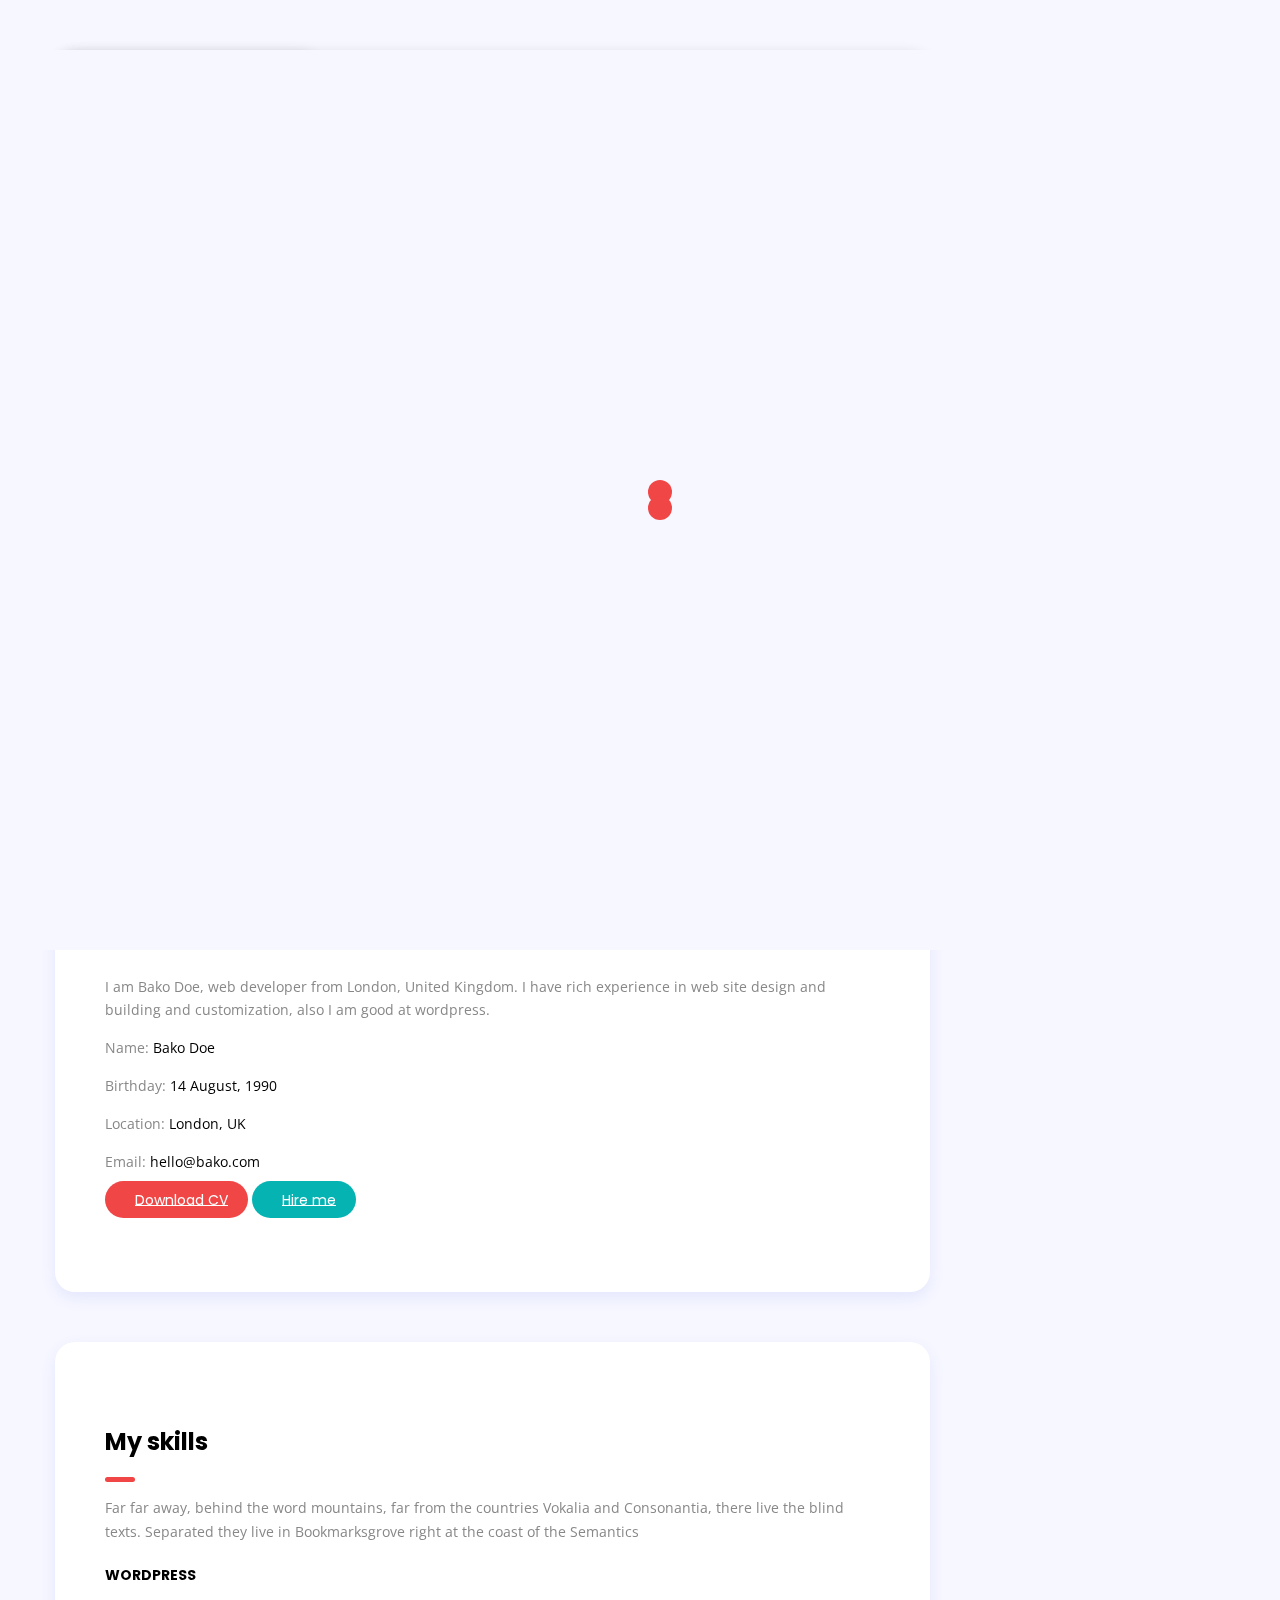
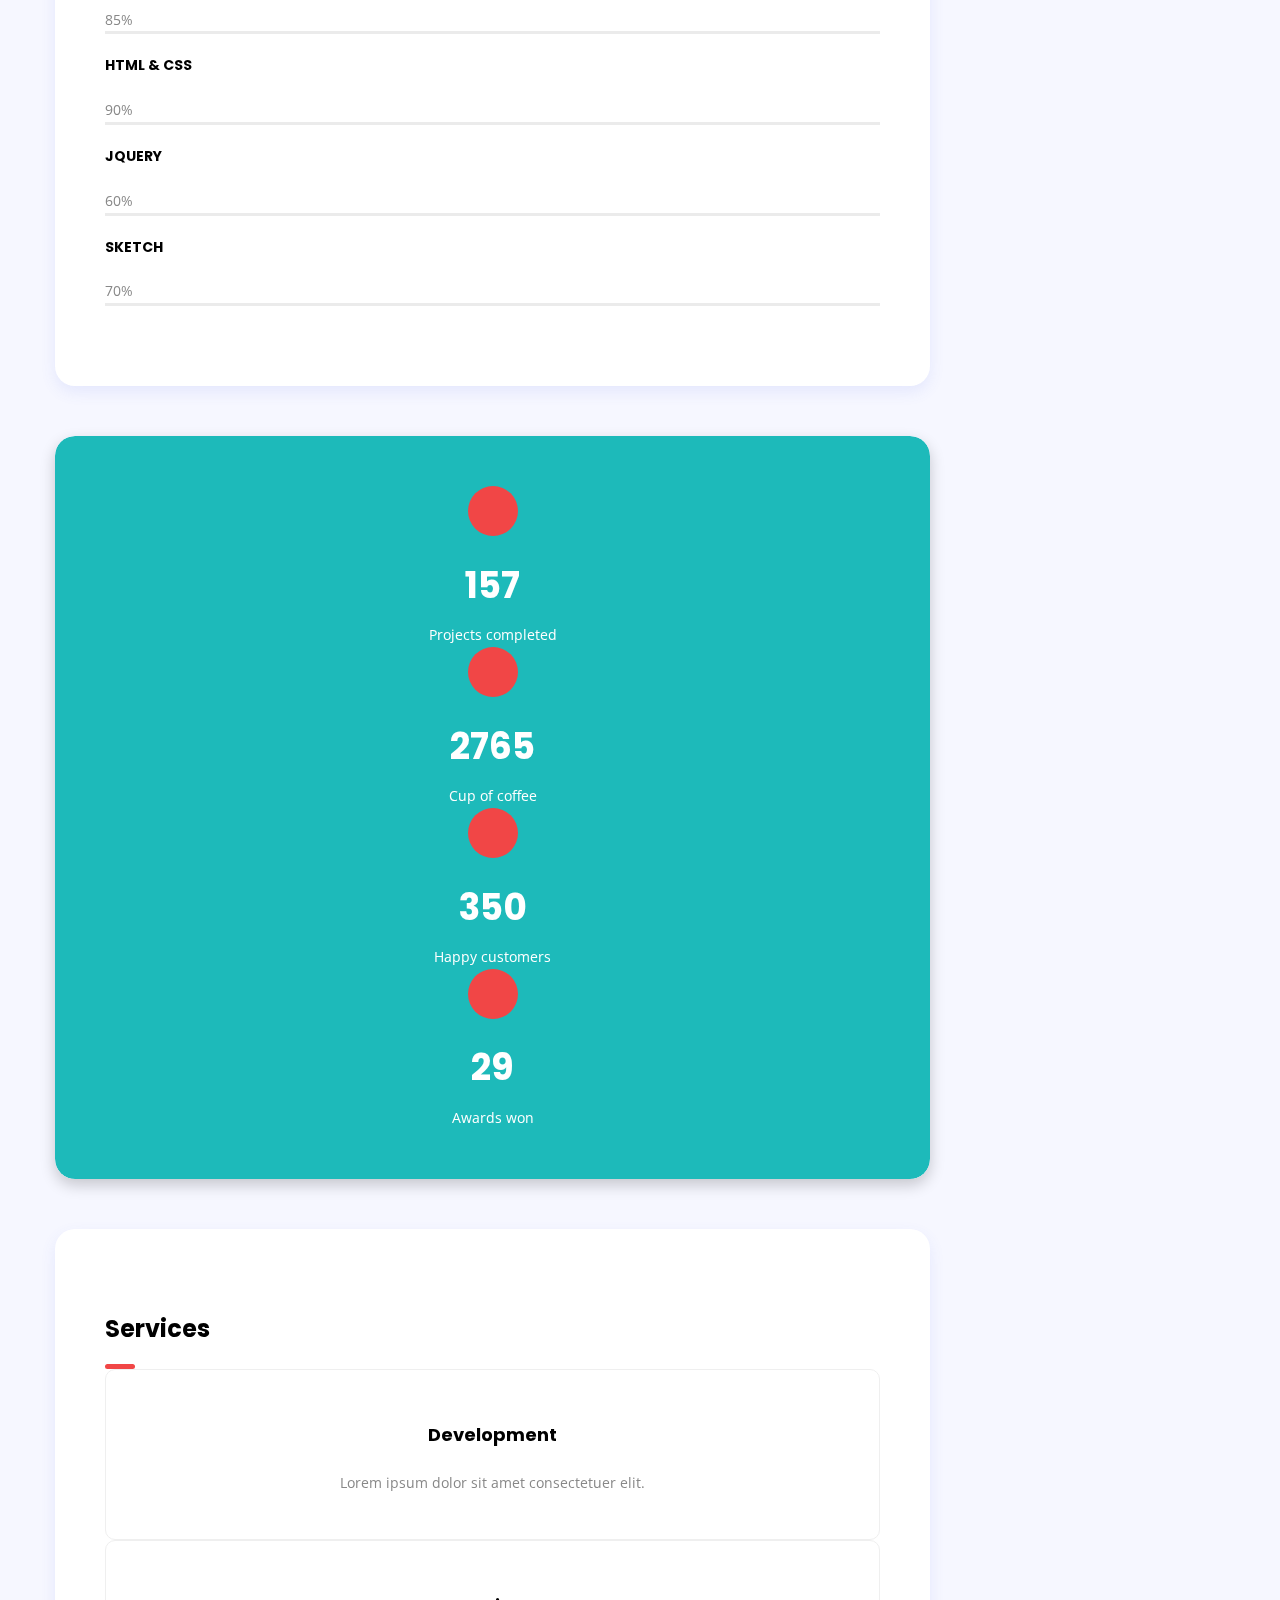
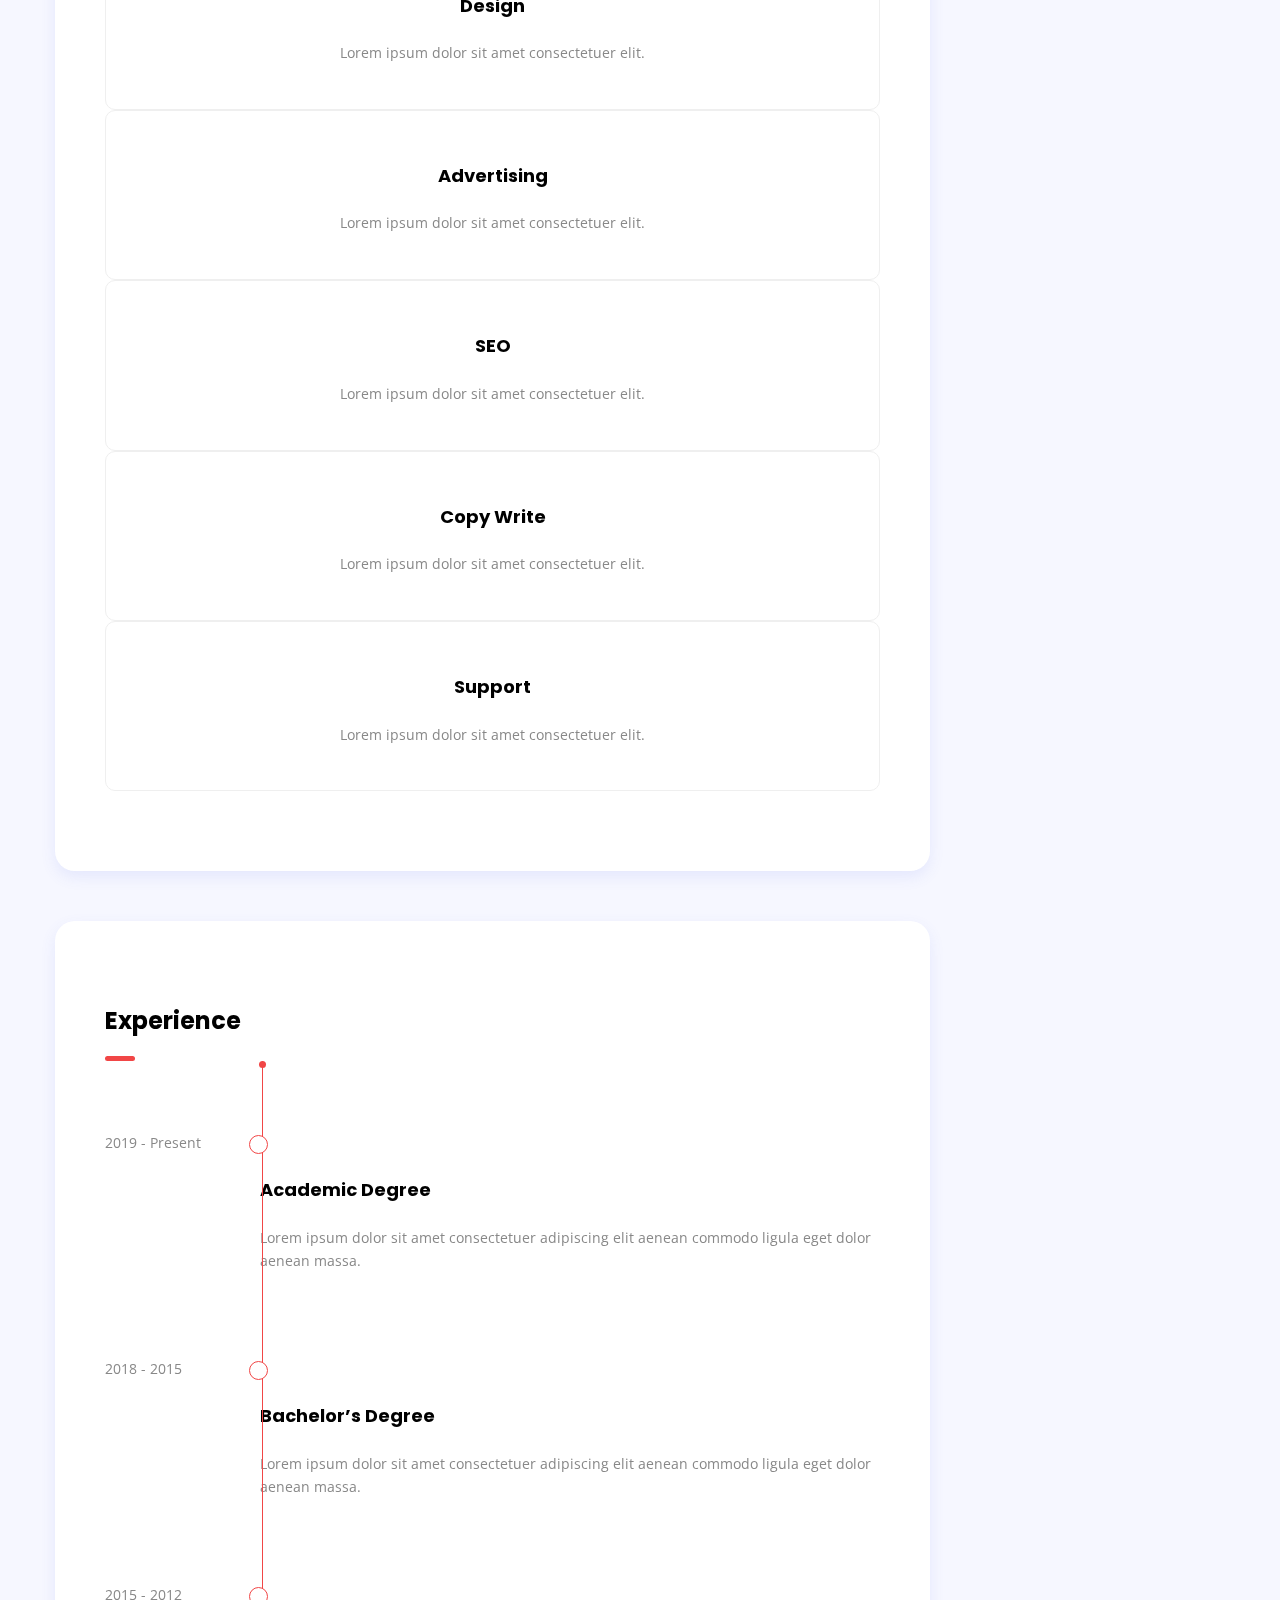
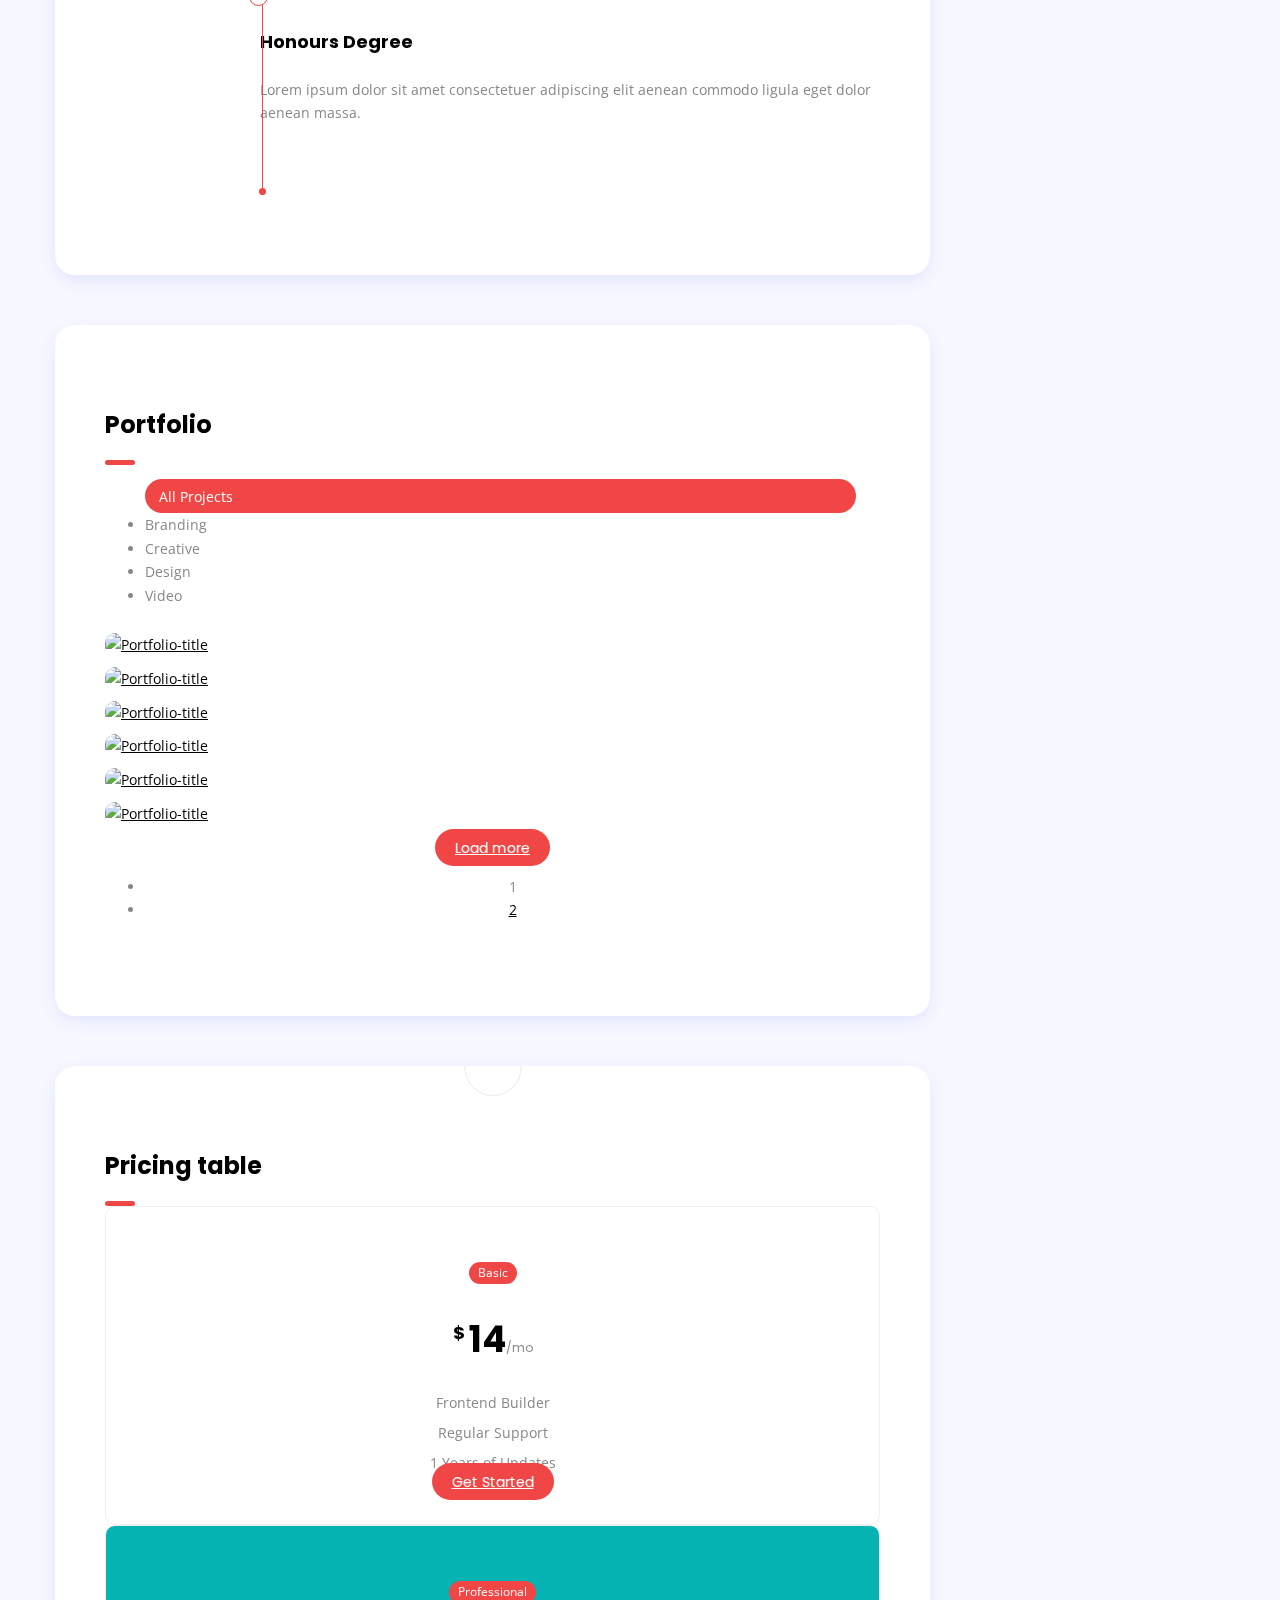
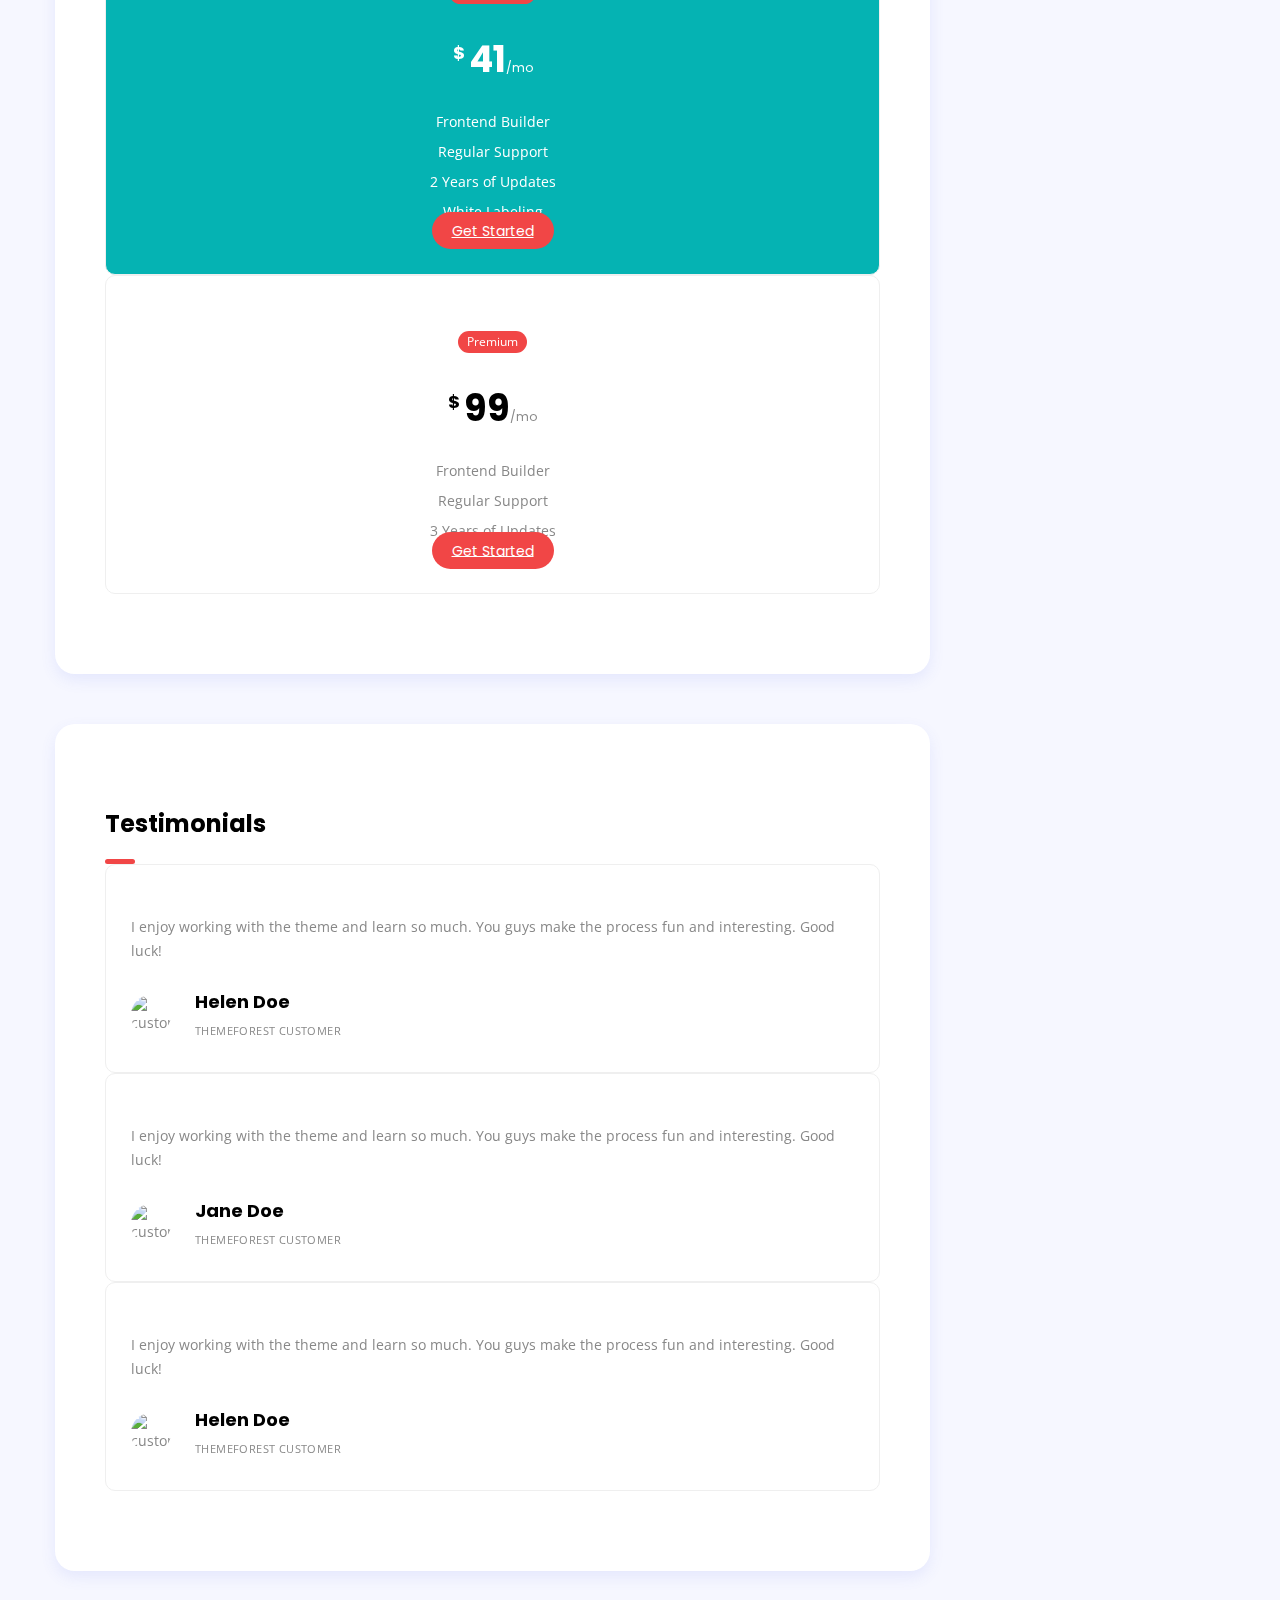
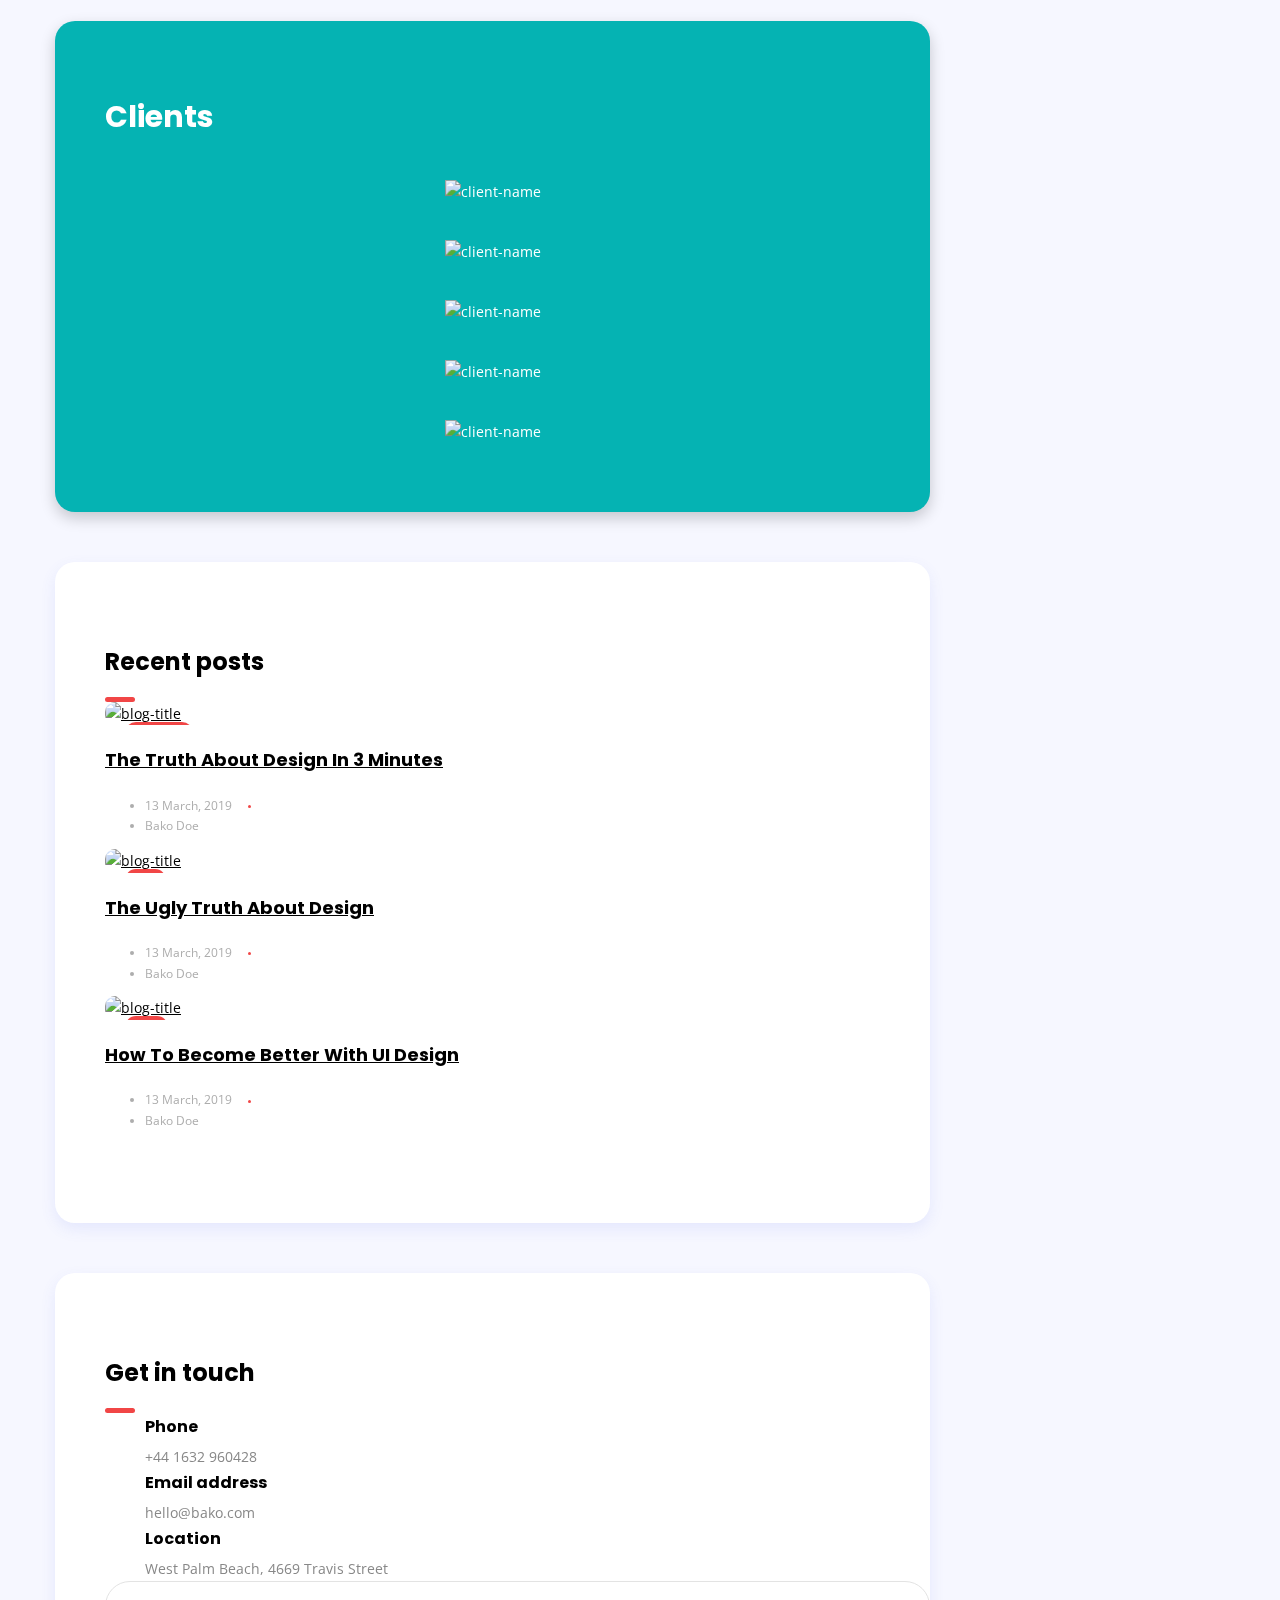
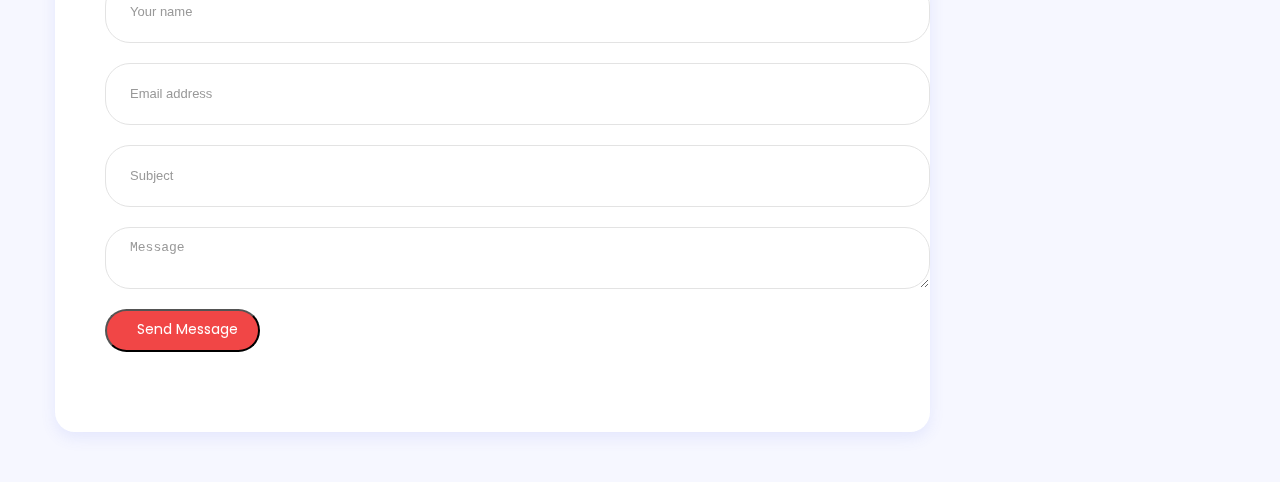
==== index.html @ 990bcc2c "social links and name change" ====
<!DOCTYPE html>
<html lang="en-US">
<head>
	<meta http-equiv="Content-Type" content="text/html; charset=UTF-8">
	<title>Harshana Rathnayaka | Portfolio</title>
	<meta name="description" content="Bako - Personal Portfolio & Resume HTML Template">
	<meta name="viewport" content="width=device-width, initial-scale=1, maximum-scale=1">
	<link rel="shortcut icon" type="image/x-icon" href="https://via.placeholder.com/32x32">

	<!-- STYLESHEETS -->
	<link rel="stylesheet" href="css/bootstrap.min.css" type="text/css" media="all">
	<link rel="stylesheet" href="css/all.min.css" type="text/css" media="all">
	<link rel="stylesheet" href="css/simple-line-icons.css" type="text/css" media="all">
	<link rel="stylesheet" href="css/slick.css" type="text/css" media="all">
	<link rel="stylesheet" href="css/simplebar.css" type="text/css" media="all">
	<link rel="stylesheet" href="css/jquery.mCustomScrollbar.min.css" type="text/css" media="all">
	<link rel="stylesheet" href="css/style.css" type="text/css" media="all">

</head>

<body>

<!-- preloader -->
<div id="preloader">
	<div class="outer">
		<div class="spinner">
			<div class="dot1"></div>
			<div class="dot2"></div>
		</div>
	</div>
</div>

<!-- site wrapper -->
<div class="site-wrapper">

	<!-- mobile header -->
	<div class="mobile-header py-2 px-3 mt-4">
		<button class="menu-icon mr-2">
			<span></span>
			<span></span>
			<span></span>
		</button>
		<a href="index.html" class="logo"><img src="https://via.placeholder.com/70x70" alt="Harshana Rathnayaka" /></a>
		<a href="index.html" class="site-title dot ml-2">Harshana Rathnayaka</a>
	</div>

	<!-- header -->
	<header class="left float-left shadow-dark" id="header">
		<button type="button" class="close" aria-label="Close">
			<span aria-hidden="true">&times;</span>
		</button>
		<div class="header-inner d-flex align-items-start flex-column">
			<a href="index.html"><img src="https://via.placeholder.com/70x70" alt="Bako Doe" /></a>
			<a href="index.html" class="site-title dot mt-3">Harshana Rathnayaka</a>
			<span class="site-slogan">Software Engineer</span>
			
			<!-- navigation menu -->
			<nav>
				<ul class="vertical-menu scrollspy">
					<li><a href="#home" class="active"><i class="icon-home"></i>Home</a></li>
					<li><a href="#about"><i class="icon-user"></i>About</a></li>
					<li><a href="#services"><i class="icon-bulb"></i>Services</a></li>
					<li><a href="#resume"><i class="icon-graduation"></i>Resume</a></li>
					<li><a href="#works"><i class="icon-grid"></i>Works</a></li>
					<!-- <li><a href="#blog"><i class="icon-pencil"></i>Blog</a></li> -->
					<li><a href="#contact"><i class="icon-phone"></i>Contact</a></li>
				</ul>
			</nav>
			
			<!-- footer -->
			<div class="footer mt-auto">

				<!-- social icons -->
				<ul class="social-icons list-inline">
					<li class="list-inline-item"><a href="https://facebook.com/DiloHashRoX"><i class="fab fa-facebook-f"></i></a></li>
					<li class="list-inline-item"><a href="https://instagram.com/hash_dreeko"><i class="fab fa-instagram"></i></a></li>
					<li class="list-inline-item"><a href="https://linkedin.com/in/harshana-rathnayaka"><i class="fab fa-linkedin-in"></i></a></li>
					<li class="list-inline-item"><a href="https://github.com/Harshana-Rathnayaka"><i class="fab fa-github"></i></a></li>
					<li class="list-inline-item"><a href="https://www.dreekocorporations.com/"><i class="fa fa-globe-asia"></i></a></li>
				</ul>

				<!-- copyright -->
				<span class="copyright">© 2020 Bako Template</span>
			</div>
		</div>
	</header>

	<!-- main content area -->
	<main class="content float-right">

		<!-- section hero -->
		<section class="hero background parallax shadow-dark d-flex align-items-center" id="home" data-image-src="https://via.placeholder.com/900x600">
			<div class="cta mx-auto mt-2">
				<h1 class="mt-0 mb-4">I’m Bako Doe<span class="dot"></span></h1>
				<p class="mb-4">He lay on his armour-like back, and if he lifted his head a little he could see his brown belly, slightly domed and divided by arches into stiff sections.</p>
				<a href="#" class="btn btn-default btn-lg mr-3"><i class="icon-grid"></i>View Portfolio</a>
				<div class="spacer d-md-none d-lg-none d-sm-none" data-height="10"></div>
				<a href="#" class="btn btn-border-light btn-lg"><i class="icon-envelope"></i>Hire me</a>
			</div>
			<div class="overlay"></div>
		</section>

		<!-- section about -->
		<section id="about" class="shadow-blue white-bg padding">
			<h3 class="section-title">About Me</h3>
			<div class="spacer" data-height="80"></div>

			<div class="row">
				<div class="col-md-3">
					<img src="https://via.placeholder.com/150x150" alt="about" />
				</div>
				<div class="col-md-9">
					<h2 class="mt-4 mt-md-0 mb-4">Hello,</h2>
					<p class="mb-0">I am Bako Doe, web developer from London, United Kingdom. I have rich experience in web site design and building and customization, also I am good at wordpress.</p>
					<div class="row my-4">
						<div class="col-md-6">
							<p class="mb-2">Name: <span class="text-dark">Bako Doe</span></p>
							<p class="mb-0">Birthday: <span class="text-dark">14 August, 1990</span></p>
						</div>
						<div class="col-md-6 mt-2 mt-md-0 mt-sm-2">
							<p class="mb-2">Location: <span class="text-dark">London, UK</span></p>
							<p class="mb-0">Email: <span class="text-dark">hello@bako.com</span></p>
						</div>
					</div>
					<a href="#" class="btn btn-default mr-3"><i class="icon-cloud-download"></i>Download CV</a>
					<a href="#" class="btn btn-alt mt-2 mt-md-0 mt-xs-2"><i class="icon-envelope"></i>Hire me</a>
				</div>
			</div>
		</section>

		<!-- section skills -->
		<section id="skills" class="shadow-blue white-bg padding">
			<h3 class="section-title">My skills</h3>
			<div class="spacer" data-height="80"></div>
			
			<p class="mb-0">Far far away, behind the word mountains, far from the countries Vokalia and Consonantia, there live the blind texts. Separated they live in Bookmarksgrove right at the coast of the Semantics</p>

			<div class="row mt-5">

				<div class="col-md-6">
					<!-- skill item -->
					<div class="skill-item">
						<div class="skill-info clearfix">
							<h4 class="float-left mb-3 mt-0">WordPress</h4>
							<span class="float-right">85%</span>
						</div>
						<div class="progress">
							<div class="progress-bar" role="progressbar" aria-valuemin="0" aria-valuemax="100" aria-valuenow="85">
							</div>
						</div>
						<div class="spacer" data-height="50"></div>
					</div>
				</div>

				<div class="col-md-6">
					<!-- skill item -->
					<div class="skill-item">
						<div class="skill-info clearfix">
							<h4 class="float-left mb-3 mt-0">HTML & CSS</h4>
							<span class="float-right">90%</span>
						</div>
						<div class="progress">
							<div class="progress-bar" role="progressbar" aria-valuemin="0" aria-valuemax="100" aria-valuenow="90">
							</div>
						</div>
						<div class="spacer" data-height="50"></div>
					</div>
				</div>

				<div class="col-md-6">
					<!-- skill item -->
					<div class="skill-item">
						<div class="skill-info clearfix">
							<h4 class="float-left mb-3 mt-0">jQuery</h4>
							<span class="float-right">60%</span>
						</div>
						<div class="progress">
							<div class="progress-bar" role="progressbar" aria-valuemin="0" aria-valuemax="100" aria-valuenow="60">
							</div>
						</div>
						<div class="spacer d-md-none d-lg-none" data-height="50"></div>
					</div>
				</div>

				<div class="col-md-6">
					<!-- skill item -->
					<div class="skill-item">
						<div class="skill-info clearfix">
							<h4 class="float-left mb-3 mt-0">Sketch</h4>
							<span class="float-right">70%</span>
						</div>
						<div class="progress">
							<div class="progress-bar" role="progressbar" aria-valuemin="0" aria-valuemax="100" aria-valuenow="70">
							</div>
						</div>
					</div>
				</div>

			</div>
		</section>

		<!-- section facts -->
		<section id="facts" class="shadow-dark color-white background parallax padding-50" data-image-src="images/background-1.jpg">

			<div class="row relative z-1">
				<div class="col-md-3 col-sm-6">
					<!-- fact item -->
					<div class="fact-item text-center">
						<i class="icon-like icon-circle"></i>
						<h2 class="count">157</h2>
						<span>Projects completed</span>
					</div>
				</div>
				<div class="col-md-3 col-sm-6">
					<!-- fact item -->
					<div class="fact-item text-center">
						<i class="icon-cup icon-circle"></i>
						<h2 class="count">2765</h2>
						<span>Cup of coffee</span>
					</div>
				</div>
				<div class="col-md-3 col-sm-6">
					<!-- fact item -->
					<div class="fact-item text-center">
						<i class="icon-emotsmile icon-circle"></i>
						<h2 class="count">350</h2>
						<span>Happy customers</span>
					</div>
				</div>
				<div class="col-md-3 col-sm-6">
					<!-- fact item -->
					<div class="fact-item text-center">
						<i class="icon-trophy icon-circle"></i>
						<h2 class="count">29</h2>
						<span>Awards won</span>
					</div>
				</div>
			</div>
			
			<div class="overlay"></div>

		</section>

		<!-- section services -->
		<section id="services" class="shadow-blue white-bg padding">
			<h3 class="section-title">Services</h3>
			<div class="spacer" data-height="80"></div>

			<div class="row">

				<div class="col-md-4 col-sm-6">
					<!-- service item -->
					<div class="service-item text-center">
						<i class="icon-globe icon-simple"></i>
						<h4 class="my-3">Development</h4>
						<p class="mb-0">Lorem ipsum dolor sit amet consectetuer elit.</p>
					</div>
					<div class="spacer" data-height="20"></div>
				</div>

				<div class="col-md-4 col-sm-6">
					<!-- service item -->
					<div class="service-item text-center">
						<i class="icon-chemistry icon-simple"></i>
						<h4 class="my-3">Design</h4>
						<p class="mb-0">Lorem ipsum dolor sit amet consectetuer elit.</p>
					</div>
					<div class="spacer" data-height="20"></div>
				</div>

				<div class="col-md-4 col-sm-6">
					<!-- service item -->
					<div class="service-item text-center">
						<i class="icon-directions icon-simple"></i>
						<h4 class="my-3">Advertising</h4>
						<p class="mb-0">Lorem ipsum dolor sit amet consectetuer elit.</p>
					</div>
					<div class="spacer" data-height="20"></div>
				</div>

				<div class="col-md-4 col-sm-6">
					<!-- service item -->
					<div class="service-item text-center">
						<i class="icon-rocket icon-simple"></i>
						<h4 class="my-3">SEO</h4>
						<p class="mb-0">Lorem ipsum dolor sit amet consectetuer elit.</p>
					</div>
					<div class="spacer d-md-none d-lg-none" data-height="20"></div>
				</div>

				<div class="col-md-4 col-sm-6">
					<!-- service item -->
					<div class="service-item text-center">
						<i class="icon-note icon-simple"></i>
						<h4 class="my-3">Copy Write</h4>
						<p class="mb-0">Lorem ipsum dolor sit amet consectetuer elit.</p>
					</div>
					<div class="spacer d-md-none d-lg-none" data-height="20"></div>
				</div>

				<div class="col-md-4 col-sm-6">
					<!-- service item -->
					<div class="service-item text-center">
						<i class="icon-bubbles icon-simple"></i>
						<h4 class="my-3">Support</h4>
						<p class="mb-0">Lorem ipsum dolor sit amet consectetuer elit.</p>
					</div>
				</div>

			</div>
		</section>

		<!-- section experience -->
		<section id="resume" class="shadow-blue white-bg padding">
			<h3 class="section-title">Experience</h3>
			<div class="spacer" data-height="80"></div>

			<!-- timeline -->
			<div class="timeline">
				<div class="entry">
					<div class="title">
						<span>2019 - Present</span>
					</div>
					<div class="body">
						<h4 class="mt-0">Academic Degree</h4>
						<p>Lorem ipsum dolor sit amet consectetuer adipiscing elit aenean commodo ligula eget dolor aenean massa.</p>
					</div>
				</div>
				<div class="entry">
					<div class="title">
						<span>2018 - 2015</span>
					</div>
					<div class="body">
						<h4 class="mt-0">Bachelor’s Degree</h4>
						<p>Lorem ipsum dolor sit amet consectetuer adipiscing elit aenean commodo ligula eget dolor aenean massa.</p>
					</div>
				</div>
				<div class="entry">
					<div class="title">
						<span>2015 - 2012</span>
					</div>
					<div class="body">
						<h4 class="mt-0">Honours Degree</h4>
						<p>Lorem ipsum dolor sit amet consectetuer adipiscing elit aenean commodo ligula eget dolor aenean massa.</p>
					</div>
				</div>
				<span class="timeline-line"></span>
			</div>
		</section>

		<!-- section works -->
		<section id="works" class="shadow-blue white-bg padding">
			<h3 class="section-title">Portfolio</h3>
			<div class="spacer" data-height="80"></div>

			<!-- portfolio filter (desktop) -->
			<ul class="portfolio-filter list-inline">
				<li class="current list-inline-item" data-filter="*">All Projects</li>
				<li class="list-inline-item" data-filter=".branding">Branding</li>
				<li class="list-inline-item" data-filter=".creative">Creative</li>
				<li class="list-inline-item" data-filter=".design">Design</li>
				<li class="list-inline-item" data-filter=".video">Video</li>
			</ul>

			<!-- portfolio filter (mobile) -->
			<div class="pf-filter-wrapper mb-4">
				<select class="portfolio-filter-mobile">
					<option value="*">Everything</option>
					<option value=".creative">Creative</option>
					<option value=".video">Video</option>
					<option value=".design">Design</option>
					<option value=".branding">Branding</option>
				</select>
			</div>

			<!-- portolio wrapper -->
			<div class="row portfolio-wrapper">
				
				<!-- portfolio item -->
				<div class="col-md-4 col-sm-6 grid-item video">
					<a href="work-single.html">
						<div class="portfolio-item">
							<div class="details">
								<h4 class="title">Creative Art</h4>
								<span class="term">Art, Creative</span>
							</div>
							<span class="plus-icon">+</span>
							<div class="thumb">
								<img src="https://via.placeholder.com/800x600" alt="Portfolio-title" />
								<div class="mask"></div>
							</div>
						</div>
					</a>
				</div>

				<!-- portfolio item -->
				<div class="col-md-4 col-sm-6 grid-item creative design">
					<a href="work-single.html">
						<div class="portfolio-item">
							<div class="details">
								<h4 class="title">Apple USB</h4>
								<span class="term">Creative, Design</span>
							</div>
							<span class="plus-icon">+</span>
							<div class="thumb">
								<img src="https://via.placeholder.com/800x600" alt="Portfolio-title" />
								<div class="mask"></div>
							</div>
						</div>
					</a>
				</div>

				<!-- portfolio item -->
				<div class="col-md-4 col-sm-6 grid-item branding">
					<a href="work-single.html">
						<div class="portfolio-item">
							<div class="details">
								<h4 class="title">Work Space</h4>
								<span class="term">Branding</span>
							</div>
							<span class="plus-icon">+</span>
							<div class="thumb">
								<img src="https://via.placeholder.com/800x600" alt="Portfolio-title" />
								<div class="mask"></div>
							</div>
						</div>
					</a>
				</div>

				<!-- portfolio item -->
				<div class="col-md-4 col-sm-6 grid-item creative">
					<a href="work-single.html">
						<div class="portfolio-item">
							<div class="details">
								<h4 class="title">Creative Bulb</h4>
								<span class="term">Creative</span>
							</div>
							<span class="plus-icon">+</span>
							<div class="thumb">
								<img src="https://via.placeholder.com/800x600" alt="Portfolio-title" />
								<div class="mask"></div>
							</div>
						</div>
					</a>
				</div>

				<!-- portfolio item -->
				<div class="col-md-4 col-sm-6 grid-item video branding">
					<a href="work-single.html">
						<div class="portfolio-item">
							<div class="details">
								<h4 class="title">iPhone 8</h4>
								<span class="term">Art, Branding</span>
							</div>
							<span class="plus-icon">+</span>
							<div class="thumb">
								<img src="https://via.placeholder.com/800x600" alt="Portfolio-title" />
								<div class="mask"></div>
							</div>
						</div>
					</a>
				</div>

				<!-- portfolio item -->
				<div class="col-md-4 col-sm-6 grid-item creative design">
					<a href="work-single.html">
						<div class="portfolio-item">
							<div class="details">
								<h4 class="title">Minimal Art</h4>
								<span class="term">Design, Creative</span>
							</div>
							<span class="plus-icon">+</span>
							<div class="thumb">
								<img src="https://via.placeholder.com/800x600" alt="Portfolio-title" />
								<div class="mask"></div>
							</div>
						</div>
					</a>
				</div>

			</div>
			
			<!-- more button -->
			<div class="load-more text-center mt-4">
				<a href="javascript:" class="btn btn-default"><i class="fas fa-circle-notch"></i> Load more</a>
				<!-- numbered pagination (hidden for infinite scroll) -->
				<ul class="portfolio-pagination list-inline d-none">
					<li class="list-inline-item">1</li>
					<li class="list-inline-item"><a href="works-2.html">2</a></li>
				</ul>
			</div>
		</section>

		<!-- section pricing table -->
		<section id="price" class="shadow-blue white-bg padding">
			<h3 class="section-title">Pricing table</h3>
			<div class="spacer" data-height="97"></div>

			<div class="row">
				
				<div class="col-md-4 pr-md-0 mt-3">
					<!-- price item -->
					<div class="price-item text-center">
						<i class="price-icon icon-energy"></i>
						<span class="plan">Basic</span>
						<h3 class="price"><em>$</em>14<span>/mo</span></h3>
						<div class="price-content">
							<ul>
								<li>Frontend Builder</li>
								<li>Regular Support</li>
								<li>1 Years of Updates</li>
							</ul>
						</div>
						<a href="#" class="btn btn-default">Get Started</a>
					</div>
				</div>

				<div class="col-md-4 px-md-0 my-5 my-md-0">
					<!-- price item -->
					<div class="price-item text-center recommended">
						<i class="price-icon icon-fire"></i>
						<span class="plan">Professional</span>
						<h3 class="price"><em>$</em>41<span>/mo</span></h3>
						<div class="price-content">
							<ul>
								<li>Frontend Builder</li>
								<li>Regular Support</li>
								<li>2 Years of Updates</li>
								<li>White Labeling</li>
							</ul>
						</div>
						<a href="#" class="btn btn-default">Get Started</a>
					</div>
				</div>

				<div class="col-md-4 pl-md-0 mt-0 mt-md-3">
					<!-- price item -->
					<div class="price-item text-center">
						<i class="price-icon icon-rocket"></i>
						<span class="plan">Premium</span>
						<h3 class="price"><em>$</em>99<span>/mo</span></h3>
						<div class="price-content">
							<ul>
								<li>Frontend Builder</li>
								<li>Regular Support</li>
								<li>3 Years of Updates</li>
							</ul>
						</div>
						<a href="#" class="btn btn-default">Get Started</a>
					</div>
				</div>

			</div>
		</section>

		<!-- section testimonials -->
		<section id="testimonials" class="shadow-blue white-bg padding">
			<h3 class="section-title">Testimonials</h3>
			<div class="spacer" data-height="97"></div>

			<div class="row testimonials-wrapper">
				
				<div class="col-md-6">
					<!-- testimonial item -->
					<div class="testimonial-item">
						<span class="symbol"><i class="fas fa-quote-left"></i></span>
						<p>I enjoy working with the theme and learn so much. You guys make the process fun and interesting. Good luck!</p>
						<div class="testimonial-details">
							<div class="thumb">
								<img src="https://via.placeholder.com/40x40" alt="customer-name" />
							</div>
							<div class="info">
								<h4>Helen Doe</h4>
								<span>Themeforest customer</span>
							</div>
						</div>
					</div>
				</div>

				<div class="col-md-6">
					<!-- testimonial item -->
					<div class="testimonial-item">
						<span class="symbol"><i class="fas fa-quote-left"></i></span>
						<p>I enjoy working with the theme and learn so much. You guys make the process fun and interesting. Good luck!</p>
						<div class="testimonial-details">
							<div class="thumb">
								<img src="https://via.placeholder.com/40x40" alt="customer-name" />
							</div>
							<div class="info">
								<h4>Jane Doe</h4>
								<span>Themeforest customer</span>
							</div>
						</div>
					</div>
				</div>

				<div class="col-md-6">
					<!-- testimonial item -->
					<div class="testimonial-item">
						<span class="symbol"><i class="fas fa-quote-left"></i></span>
						<p>I enjoy working with the theme and learn so much. You guys make the process fun and interesting. Good luck!</p>
						<div class="testimonial-details">
							<div class="thumb">
								<img src="https://via.placeholder.com/40x40" alt="customer-name" />
							</div>
							<div class="info">
								<h4>Helen Doe</h4>
								<span>Themeforest customer</span>
							</div>
						</div>
					</div>
				</div>

			</div>
		</section>

		<!-- section clients -->
		<section id="clients" class="shadow-dark background-blue color-white padding-50">

			<!-- hidden heading for validation -->
			<h2 class="d-none">Clients</h2>

			<!-- clients wrapper -->
			<div class="clients-wrapper row">
				
				<div class="col-md-3">
					<!-- client item -->
					<div class="client-item">
						<div class="inner">
							<img src="https://via.placeholder.com/143x20" alt="client-name" />
						</div>
					</div>
				</div>

				<div class="col-md-3">
					<!-- client item -->
					<div class="client-item">
						<div class="inner">
							<img src="https://via.placeholder.com/143x20" alt="client-name" />
						</div>
					</div>
				</div>

				<div class="col-md-3">
					<!-- client item -->
					<div class="client-item">
						<div class="inner">
							<img src="https://via.placeholder.com/143x20" alt="client-name" />
						</div>
					</div>
				</div>
				
				<div class="col-md-3">
					<!-- client item -->
					<div class="client-item">
						<div class="inner">
							<img src="https://via.placeholder.com/143x20" alt="client-name" />
						</div>
					</div>
				</div>

				<div class="col-md-3">
					<!-- client item -->
					<div class="client-item">
						<div class="inner">
							<img src="https://via.placeholder.com/143x20" alt="client-name" />
						</div>
					</div>
				</div>

			</div>

		</section>

		<!-- section blog -->
		<section id="blog" class="shadow-blue white-bg padding">
			<h3 class="section-title">Recent posts</h3>
			<div class="spacer" data-height="80"></div>

			<div class="row">
				
				<div class="col-md-4">
					<!-- blog item -->
					<div class="blog-item">
						<div class="thumb">
							<a href="#">
								<span class="category">Thoughts</span>
							</a>
							<a href="#">
								<img src="https://via.placeholder.com/800x600" alt="blog-title" />
							</a>
						</div>
						<h4 class="mt-4 mb-0"><a href="#">The Truth About Design In 3 Minutes</a></h4>
						<ul class="list-inline meta mb-0 mt-3">
							<li class="list-inline-item">13 March, 2019</li>
							<li class="list-inline-item">Bako Doe</li>
						</ul>
					</div>
				</div>

				<div class="col-md-4">
					<!-- blog item -->
					<div class="blog-item">
						<div class="thumb">
							<a href="#">
								<span class="category">Blog</span>
							</a>
							<a href="#">
								<img src="https://via.placeholder.com/800x600" alt="blog-title" />
							</a>
						</div>
						<h4 class="mt-4 mb-0"><a href="#">The Ugly Truth About Design</a></h4>
						<ul class="list-inline meta mb-0 mt-3">
							<li class="list-inline-item">13 March, 2019</li>
							<li class="list-inline-item">Bako Doe</li>
						</ul>
					</div>
				</div>

				<div class="col-md-4">
					<!-- blog item -->
					<div class="blog-item">
						<div class="thumb">
							<a href="#">
								<span class="category">Tech</span>
							</a>
							<a href="#">
								<img src="https://via.placeholder.com/800x600" alt="blog-title" />
							</a>
						</div>
						<h4 class="mt-4 mb-0"><a href="#">How To Become Better With UI Design</a></h4>
						<ul class="list-inline meta mb-0 mt-3">
							<li class="list-inline-item">13 March, 2019</li>
							<li class="list-inline-item">Bako Doe</li>
						</ul>
					</div>
				</div>

			</div>

		</section>

		<!-- section contact -->
		<section id="contact" class="shadow-blue white-bg padding">
			<h3 class="section-title">Get in touch</h3>
			<div class="spacer" data-height="80"></div>

			<div class="row">
				
				<div class="col-md-4 mb-4 mb-md-0">
					<!-- contact info -->
					<div class="contact-info mb-5">
						<i class="icon-phone"></i>
						<div class="details">
							<h5>Phone</h5>
							<span>+44 1632 960428</span>
						</div>
					</div>
					<div class="contact-info mb-5">
						<i class="icon-envelope"></i>
						<div class="details">
							<h5>Email address</h5>
							<span>hello@bako.com</span>
						</div>
					</div>
					<div class="contact-info">
						<i class="icon-location-pin"></i>
						<div class="details">
							<h5>Location</h5>
							<span>West Palm Beach, 4669 Travis Street</span>
						</div>
					</div>
				</div>

				<div class="col-md-8">
					<!-- Contact Form -->
					<form id="contact-form" class="contact-form" method="post" action="form/contact.php">
						
						<div class="messages"></div>
						
						<div class="row">
							<div class="column col-md-6">
								<!-- Name input -->
								<div class="form-group">
									<input type="text" class="form-control" name="InputName" id="InputName" placeholder="Your name" required="required" data-error="Name is required.">
									<div class="help-block with-errors"></div>
								</div>
							</div>
							
							<div class="column col-md-6">
								<!-- Email input -->
								<div class="form-group">
									<input type="email" class="form-control" id="InputEmail" name="InputEmail" placeholder="Email address" required="required" data-error="Email is required.">
									<div class="help-block with-errors"></div>
								</div>
							</div>

							<div class="column col-md-12">
								<!-- Email input -->
								<div class="form-group">
									<input type="text" class="form-control" id="InputSubject" name="InputSubject" placeholder="Subject" required="required" data-error="Subject is required.">
									<div class="help-block with-errors"></div>
								</div>
							</div>
					
							<div class="column col-md-12">
								<!-- Message textarea -->
								<div class="form-group">
									<textarea name="InputMessage" id="InputMessage" class="form-control" rows="5" placeholder="Message" required="required" data-error="Message is required."></textarea>
									<div class="help-block with-errors"></div>
								</div>
							</div>
						</div>

						<button type="submit" name="submit" id="submit" value="Submit" class="btn btn-default"><i class="icon-paper-plane"></i>Send Message</button><!-- Send Button -->

					</form>
					<!-- Contact Form end -->
				</div>

			</div>

		</section>
		
	</main>

</div>

<!-- Go to top button -->
<a href="javascript:" id="return-to-top"><i class="fa fa-chevron-up"></i></a>

<!-- SCRIPTS -->
<script src="js/jquery-1.12.3.min.js"></script>
<script src="js/jquery.easing.min.js"></script>
<script src="js/popper.min.js"></script>
<script src="js/bootstrap.min.js"></script>
<script src="js/jquery.waypoints.min.js"></script>
<script src="js/jquery.counterup.min.js"></script>
<script src="js/jquery.mCustomScrollbar.concat.min.js"></script>
<script src="js/isotope.pkgd.min.js"></script>
<script src="js/infinite-scroll.min.js"></script>
<script src="js/imagesloaded.pkgd.min.js"></script>
<script src="js/slick.min.js"></script>
<script src="js/contact.js"></script>
<script src="js/validator.js"></script>
<script src="js/custom.js"></script>

</body>
</html>
---- css/style.css ----
/*
Template Name: Bako
Version: 1.0
Author: PxlSolutions
Author URI: http://themeforest.net/user/pxlsolutions
Description: Personal Portfolio & Resume HTML Template

[TABLE OF CONTENTS]

01. Base
02. Typography
03. Header
04. Skills
05. Portfolio
06. Clients
07. Blog
08. Helper
09. Buttons
10. Preloader
11. Bootstrap Elements
12. Theme Elements
13. Slick Settings
14. Responsive Settings

*/
@import url("https://fonts.googleapis.com/css?family=Poppins:300,300i,400,400i,500,500i,600,600i,700,700i,800,800i,900,900i");
@import url("https://fonts.googleapis.com/css?family=Open+Sans:400,400i,600,600i,700,700i&display=swap&subset=cyrillic-ext");
/*=================================================================*/
/*                      BASE                              
/*=================================================================*/
body {
  color: #888;
  background-color: #F6F7FF;
  font-family: "Open Sans", sans-serif;
  font-size: 14px;
  line-height: 1.7;
  overflow-x: hidden;
}

img {
  max-width: 100%;
  height: auto;
}

.text-center {
  text-align: center;
}

.text-left {
  text-align: left;
}

.text-right {
  text-align: right;
}

.text-dark {
  color: #000 !important;
}

.relative {
  position: relative;
}

.color-white {
  color: #FFF;
}
.color-white h1, .color-white h2, .color-white h3, .color-white h4, .color-white h5, .color-white h6 {
  color: #FFF;
}

.background-blue {
  background: #05b3b3;
}

/*=================================================================*/
/*                      TYPOGRAPHY                              
/*=================================================================*/
h1, h2, h3, h4, h5, h6 {
  color: #000;
  font-family: "Poppins", sans-serif;
  font-weight: 700;
  margin: 20px 0;
}

h1 {
  font-size: 36px;
}

h2 {
  font-size: 30px;
}

h3 {
  font-size: 24px;
}

h4 {
  font-size: 18px;
}

a {
  color: #000;
  outline: 0;
  -webkit-transition: all 0.3s ease-in-out;
  -moz-transition: all 0.3s ease-in-out;
  transition: all 0.3s ease-in-out;
}
a:hover {
  color: #f14646;
  text-decoration: none;
}
a:focus {
  outline: 0;
}

blockquote {
  padding: 20px 20px;
  margin: 0 0 20px;
  font-size: 16px;
  background: #F7F7F7;
  border-radius: 10px;
}

blockquote p {
  line-height: 1.6;
}

/* === Pre === */
pre {
  display: block;
  padding: 9.5px;
  margin: 0 0 10px;
  font-size: 13px;
  line-height: 1.42857143;
  color: #333;
  word-break: break-all;
  word-wrap: break-word;
  background-color: #f5f5f5;
  border: 1px solid #ccc;
  border-radius: 0;
}

::selection {
  color: #FFF;
  background: #f14646;
}

::-moz-selection {
  color: #FFF;
  background: #f14646;
}

.z-1 {
  z-index: 1;
}

.row {
  margin-right: -10px;
  margin-left: -10px;
}

.col, .col-1, .col-10, .col-11, .col-12, .col-2, .col-3, .col-4, .col-5, .col-6, .col-7, .col-8, .col-9, .col-auto, .col-lg, .col-lg-1, .col-lg-10, .col-lg-11, .col-lg-12, .col-lg-2, .col-lg-3, .col-lg-4, .col-lg-5, .col-lg-6, .col-lg-7, .col-lg-8, .col-lg-9, .col-lg-auto, .col-md, .col-md-1, .col-md-10, .col-md-11, .col-md-12, .col-md-2, .col-md-3, .col-md-4, .col-md-5, .col-md-6, .col-md-7, .col-md-8, .col-md-9, .col-md-auto, .col-sm, .col-sm-1, .col-sm-10, .col-sm-11, .col-sm-12, .col-sm-2, .col-sm-3, .col-sm-4, .col-sm-5, .col-sm-6, .col-sm-7, .col-sm-8, .col-sm-9, .col-sm-auto, .col-xl, .col-xl-1, .col-xl-10, .col-xl-11, .col-xl-12, .col-xl-2, .col-xl-3, .col-xl-4, .col-xl-5, .col-xl-6, .col-xl-7, .col-xl-8, .col-xl-9, .col-xl-auto {
  padding-right: 10px;
  padding-left: 10px;
}

/*=================================================================*/
/*                      HEADER                              
/*=================================================================*/
header.left {
  color: #FFF;
  background: #05b3b3;
  border-radius: 20px;
  min-height: 620px;
  max-height: 620px;
  top: 50px;
  overflow: hidden;
  position: fixed;
  width: 265px;
  -webkit-transform: translateX(0);
  -moz-transform: translateX(0);
  -ms-transform: translateX(0);
  -o-transform: translateX(0);
  transform: translateX(0);
  -webkit-transition: all 0.3s ease-in-out;
  -moz-transition: all 0.3s ease-in-out;
  transition: all 0.3s ease-in-out;
}
header.left nav {
  margin-top: 40px;
}
header.left .header-inner {
  width: 100%;
  top: 0;
  bottom: 0;
  left: 0;
  right: 0;
  padding: 30px;
  position: absolute;
}
header.left .mCustomScrollBox {
  width: 100%;
  overflow: visible;
}
header.left .mCSB_inside > .mCSB_container {
  margin-right: 0;
  min-height: 99.91%;
  overflow: visible;
  -ms-flex-align: start !important;
  align-items: flex-start !important;
  -ms-flex-direction: column !important;
  flex-direction: column !important;
  display: -ms-flexbox !important;
  display: flex !important;
}
header.left .mCSB_scrollTools {
  top: 20px;
  right: -10px;
  bottom: 20px;
}
header.left button.close {
  display: none;
  outline: none;
  padding: 0;
  background-color: #FFF;
  border: 0;
  -webkit-appearance: none;
  opacity: 1;
  color: #f14646;
  font-weight: 400;
  font-size: 16px;
  border-radius: 50%;
  width: 20px;
  height: 20px;
  line-height: 22px;
  margin-top: 16px;
  margin-right: 18px;
  position: relative;
  z-index: 1;
}
header a {
  color: #FFF;
}
header a:hover {
  color: #FFF;
  text-decoration: none;
}
header .site-title {
  display: block;
  font-size: 28px;
  font-weight: 700;
}
header .site-title.dot:after {
  content: "";
  background-color: #f14646;
  border-radius: 50%;
  display: inline-block;
  margin-left: 5px;
  height: 8px;
  width: 8px;
}
header .site-slogan {
  font-size: 12px;
  text-transform: uppercase;
}
header .vertical-menu {
  font-size: 14px;
  font-family: "Poppins", sans-serif;
  list-style: none;
  padding: 0;
  margin: 0;
}
header .vertical-menu i {
  margin-right: 20px;
}
header .vertical-menu li {
  line-height: 2.5;
  position: relative;
}
header .vertical-menu li a {
  margin-left: 0;
  padding: 0;
  -webkit-transition: all 0.3s ease-in-out;
  -moz-transition: all 0.3s ease-in-out;
  transition: all 0.3s ease-in-out;
}
header .vertical-menu li a:hover {
  margin-left: 5px;
}
header .vertical-menu li a.active:before {
  content: "";
  background: #f14646;
  display: block;
  height: 18px;
  left: -30px;
  top: 7px;
  position: absolute;
  width: 3px;
}
header .copyright {
  font-size: 12px;
  opacity: 0.7;
}

.mobile-header {
  background: #05b3b3;
  border-radius: 20px;
  display: none;
  -webkit-transform: translateX(0);
  -moz-transform: translateX(0);
  -ms-transform: translateX(0);
  -o-transform: translateX(0);
  transform: translateX(0);
  -webkit-transition: all 0.3s ease-in-out;
  -moz-transition: all 0.3s ease-in-out;
  transition: all 0.3s ease-in-out;
}
.mobile-header.push {
  -webkit-transform: translateX(295px);
  -moz-transform: translateX(295px);
  -ms-transform: translateX(295px);
  -o-transform: translateX(295px);
  transform: translateX(295px);
}
.mobile-header .logo img {
  max-height: 40px;
  max-width: 40px;
}
.mobile-header .site-title {
  vertical-align: middle;
  font-size: 24px;
  font-weight: 700;
}
.mobile-header .site-title.dot:after {
  content: "";
  background-color: #f14646;
  border-radius: 50%;
  display: inline-block;
  margin-left: 5px;
  height: 6px;
  width: 6px;
}
.mobile-header button.menu-icon {
  cursor: pointer;
  background: transparent;
  border: 0;
  outline: none;
  vertical-align: middle;
  padding: 0;
}
.mobile-header button.menu-icon span {
  background: #FFF;
  border-radius: 10px;
  display: block;
  height: 4px;
  width: 25px;
}
.mobile-header button.menu-icon span:nth-child(2) {
  margin-top: 4px;
  margin-bottom: 4px;
}
.mobile-header a {
  color: #FFF;
}
.mobile-header a:hover {
  text-decoration: none;
}

.site-wrapper {
  width: 1170px;
  margin-left: auto;
  margin-right: auto;
}

main.content {
  margin-top: 50px;
  margin-bottom: 50px;
  width: 875px;
  -webkit-transform: translateX(0);
  -moz-transform: translateX(0);
  -ms-transform: translateX(0);
  -o-transform: translateX(0);
  transform: translateX(0);
  -webkit-transition: all 0.3s ease-in-out;
  -moz-transition: all 0.3s ease-in-out;
  transition: all 0.3s ease-in-out;
}
main.content.push {
  -webkit-transform: translateX(295px);
  -moz-transform: translateX(295px);
  -ms-transform: translateX(295px);
  -o-transform: translateX(295px);
  transform: translateX(295px);
}

.hero {
  height: 620px;
  margin-top: 0;
}
.hero .cta {
  color: #FFF;
  max-width: 600px;
  z-index: 1;
}
.hero .cta h1 {
  color: #FFF;
  font-size: 60px;
  line-height: 0.7;
}
.hero .cta h1 .dot:after {
  content: "";
  background-color: #f14646;
  border-radius: 50%;
  display: inline-block;
  margin-left: 5px;
  height: 13px;
  width: 13px;
}
.hero .cta p {
  font-size: 16px;
  line-height: 1.8;
}

section {
  border-radius: 20px;
  position: relative;
  overflow: hidden;
  margin-top: 50px;
}
section.white-bg {
  background: #FFF;
}
section.padding {
  padding: 80px 50px;
}
section.padding-50 {
  padding: 50px;
}
section.padding-60 {
  padding: 60px 50px;
}

.section-title {
  margin: 0;
}
.section-title:after {
  content: "";
  background: #f14646;
  border-radius: 25px;
  display: block;
  height: 5px;
  margin-top: 14px;
  width: 30px;
}

/*=================================================================*/
/*                      SKILLS                              
/*=================================================================*/
.skill-item .skill-info span {
  font-size: 14px;
}

.skill-item h4 {
  font-size: 14px;
  text-transform: uppercase;
}

.fact-item h2 {
  font-size: 36px;
  margin: 12px 0 7px;
}
.fact-item span {
  font-size: 14px;
}

.service-item {
  border: solid 1px #EFEFEF;
  border-radius: 10px;
  padding: 30px 20px;
  -webkit-transition: all 0.3s ease-in-out;
  -moz-transition: all 0.3s ease-in-out;
  transition: all 0.3s ease-in-out;
}
.service-item h4, .service-item i {
  -webkit-transition: all 0.3s ease-in-out;
  -moz-transition: all 0.3s ease-in-out;
  transition: all 0.3s ease-in-out;
}
.service-item:hover {
  border-color: #f14646;
  background: #f14646;
  color: #FFF;
  -webkit-box-shadow: 0px 6px 15px 0px rgba(0, 0, 0, 0.15);
  -moz-box-shadow: 0px 6px 15px 0px rgba(0, 0, 0, 0.15);
  box-shadow: 0px 6px 15px 0px rgba(0, 0, 0, 0.15);
}
.service-item:hover h4, .service-item:hover i {
  color: #FFF;
}

.timeline {
  position: relative;
  padding: 70px 0;
}

.timeline-line {
  position: absolute;
  top: 0px;
  left: calc(20% + 2px);
  bottom: 0px;
  width: 1px;
  background: #f14646;
}
.timeline-line::before, .timeline-line::after {
  content: "";
  display: block;
  border-radius: 100%;
  background: #f14646;
  position: absolute;
  left: -3px;
  height: 7px;
  width: 7px;
}
.timeline-line::before {
  top: 0;
}
.timeline-line::after {
  bottom: 0;
}

.timeline:after {
  content: "";
  display: table;
  clear: both;
}

.entry {
  clear: both;
  position: relative;
}
.entry:last-of-type .body {
  margin-bottom: 0;
}

.entry .title {
  float: left;
  width: 20%;
  position: relative;
}

.entry .title:before {
  content: "";
  position: absolute;
  width: 8px;
  height: 8px;
  border: 1px solid #f14646;
  background-color: #fff;
  border-radius: 100%;
  padding: 4.5px;
  top: 15%;
  right: -8px;
  z-index: 1;
}

.entry .body {
  margin: 0 0 6em;
  float: right;
  width: 80%;
  padding-left: 60px;
}
.entry .body p {
  margin-bottom: 0;
}

/*=================================================================*/
/*                      PORTFOLIO                              
/*=================================================================*/
.portfolio-wrapper [class*=col-] {
  margin-top: 10px;
  margin-bottom: 10px;
}

.pf-filter-wrapper {
  display: none;
}

.portfolio-item {
  position: relative;
  overflow: hidden;
  border-radius: 10px;
  -webkit-transition: all 0.3s ease-in-out;
  -moz-transition: all 0.3s ease-in-out;
  transition: all 0.3s ease-in-out;
}
.portfolio-item .thumb {
  overflow: hidden;
}
.portfolio-item .thumb img {
  -webkit-transform: scale(1);
  -moz-transform: scale(1);
  -ms-transform: scale(1);
  -o-transform: scale(1);
  transform: scale(1);
  -webkit-transition: all 0.3s ease-in-out;
  -moz-transition: all 0.3s ease-in-out;
  transition: all 0.3s ease-in-out;
}
.portfolio-item .details {
  color: #FFF;
  position: absolute;
  padding: 0 25px;
  top: 25px;
  width: 100%;
  z-index: 1;
}
.portfolio-item .details h4 {
  color: #FFF;
  margin: 0 0 4px;
  opacity: 0;
  transform: translateY(30px);
  transition: all cubic-bezier(0.075, 0.82, 0.165, 1) 1s;
}
.portfolio-item .details span {
  font-size: 12px;
  opacity: 0;
  display: block;
  transform: translateY(40px);
  transition: all cubic-bezier(0.075, 0.82, 0.165, 1) 1s;
}
.portfolio-item .plus-icon {
  color: #f14646;
  background: #FFF;
  border-radius: 100%;
  position: absolute;
  font-size: 16px;
  left: 25px;
  bottom: 25px;
  opacity: 0;
  line-height: 32px;
  text-align: center;
  height: 30px;
  width: 30px;
  z-index: 1;
  -webkit-transition: all 0.3s ease-in-out;
  -moz-transition: all 0.3s ease-in-out;
  transition: all 0.3s ease-in-out;
}
.portfolio-item .mask {
  background: #f14646;
  position: absolute;
  left: 0;
  top: 0;
  opacity: 0;
  height: 100%;
  width: 100%;
  -webkit-transition: all 0.3s ease-in-out;
  -moz-transition: all 0.3s ease-in-out;
  transition: all 0.3s ease-in-out;
}
.portfolio-item:hover {
  -webkit-box-shadow: 0px 6px 15px 0px rgba(0, 0, 0, 0.15);
  -moz-box-shadow: 0px 6px 15px 0px rgba(0, 0, 0, 0.15);
  box-shadow: 0px 6px 15px 0px rgba(0, 0, 0, 0.15);
}
.portfolio-item:hover .mask {
  opacity: 0.9;
}
.portfolio-item:hover img {
  -webkit-transform: scale(1);
  -moz-transform: scale(1);
  -ms-transform: scale(1);
  -o-transform: scale(1);
  transform: scale(1.1);
}
.portfolio-item:hover .details h4, .portfolio-item:hover .details span {
  opacity: 1;
  transform: translateY(0);
}
.portfolio-item:hover .plus-icon {
  opacity: 1;
}

.load-more i {
  display: none;
}

.portfolio-info {
  color: #888;
  font-size: 13px;
}

.portfolio-info li:not(:last-child) {
  margin-right: 1.5rem;
}

.portfolio-info i {
  color: #f14646;
  font-size: 14px;
  margin-right: 10px;
}

.portfolio-filter {
  margin-bottom: 25px;
}
.portfolio-filter li {
  color: #888;
  cursor: pointer;
  font-size: 14px;
  font-weight: 400;
  position: relative;
}
.portfolio-filter li:hover {
  color: #000;
}
.portfolio-filter li:hover:after {
  height: 7px;
}
.portfolio-filter li.current {
  background: #f14646;
  color: #FFF;
  padding: 6px 14px 4px;
  border-radius: 30px;
}
.portfolio-filter li:not(:last-child) {
  margin-right: 1.5rem;
}

.price-item {
  border: solid 1px #EFEFEF;
  border-radius: 10px;
  padding: 30px 0;
}
.price-item i {
  background: #FFF;
  font-size: 24px;
  color: #f14646;
  display: block;
  border-radius: 50%;
  border: solid 1px #EFEFEF;
  height: 55px;
  line-height: 55px;
  left: 50%;
  top: -27.5px;
  position: absolute;
  text-align: center;
  width: 55px;
  -webkit-transform: translateX(-50%);
  -moz-transform: translateX(-50%);
  -ms-transform: translateX(-50%);
  -o-transform: translateX(-50%);
  transform: translateX(-50%);
}
.price-item .price-icon + .plan {
  margin-top: 25px;
}
.price-item .plan {
  font-size: 12px;
  color: #FFF;
  background: #f14646;
  border-radius: 25px;
  display: inline-block;
  padding: 1px 9px;
}
.price-item .price {
  font-size: 36px;
  margin: 25px 0;
}
.price-item .price em {
  font-size: 18px;
  font-style: normal;
  vertical-align: super;
  margin-right: 4px;
}
.price-item .price span {
  color: #888;
  font-size: 12px;
  font-weight: 400;
}
.price-item ul {
  list-style: none;
  padding-left: 0;
  margin: -8px 0;
}
.price-item ul li {
  line-height: 30px;
}
.price-item .btn {
  margin-top: 30px;
}
.price-item.recommended {
  color: #FFF;
  background: #05b3b3;
}
.price-item.recommended .price {
  color: #FFF;
}
.price-item.recommended .price span {
  color: #FFF;
}

.testimonial-item {
  border: solid 1px #EFEFEF;
  border-radius: 10px;
  padding: 30px 25px;
}
.testimonial-item .symbol {
  font-weight: bold;
  color: #f14646;
  font-size: 12px;
  margin-bottom: 20px;
  display: block;
}
.testimonial-item p {
  margin-bottom: 0;
}
.testimonial-item .testimonial-details {
  margin-top: 25px;
}
.testimonial-item .testimonial-details .thumb {
  display: inline-block;
  border-radius: 100%;
  overflow: hidden;
  height: 40px;
  vertical-align: middle;
  width: 40px;
}
.testimonial-item .testimonial-details .info {
  display: inline-block;
  margin-left: 20px;
  vertical-align: middle;
}
.testimonial-item .testimonial-details .info h4 {
  margin: 0;
}
.testimonial-item .testimonial-details .info span {
  font-size: 11px;
  text-transform: uppercase;
  letter-spacing: 0.4px;
}

/*=================================================================*/
/*                      CLIENTS                              
/*=================================================================*/
.client-item {
  min-height: 60px;
  position: relative;
}
.client-item .inner {
  text-align: center;
  position: absolute;
  left: 0;
  top: 50%;
  -webkit-transform: translateY(-50%);
  -ms-transform: translateY(-50%);
  transform: translateY(-50%);
  width: 100%;
}
.client-item img {
  display: inline-block;
}

/*=================================================================*/
/*                      BLOG                              
/*=================================================================*/
.blog-item .thumb {
  border-radius: 10px;
  position: relative;
  overflow: hidden;
  -webkit-transition: all 0.3s ease-in-out;
  -moz-transition: all 0.3s ease-in-out;
  transition: all 0.3s ease-in-out;
}
.blog-item .thumb img {
  -webkit-transform: scale(1);
  -ms-transform: scale(1);
  transform: scale(1);
  -webkit-transition: all 0.3s ease-in-out;
  -moz-transition: all 0.3s ease-in-out;
  transition: all 0.3s ease-in-out;
}
.blog-item .thumb:hover {
  -webkit-box-shadow: 0px 6px 15px 0px rgba(0, 0, 0, 0.15);
  -moz-box-shadow: 0px 6px 15px 0px rgba(0, 0, 0, 0.15);
  box-shadow: 0px 6px 15px 0px rgba(0, 0, 0, 0.15);
}
.blog-item .thumb:hover img {
  -webkit-transform: scale(1.1);
  -ms-transform: scale(1.1);
  transform: scale(1.1);
}
.blog-item .category {
  border-radius: 50px;
  background: #f14646;
  color: #FFF;
  font-size: 12px;
  padding: 1px 8px;
  position: absolute;
  left: 20px;
  top: 20px;
  z-index: 1;
}
.blog-item .meta {
  color: #ADADAD;
  font-size: 12px;
}
.blog-item .meta li:not(:last-child) {
  margin-right: 1rem;
}
.blog-item .meta li:after {
  content: "";
  background: #f14646;
  border-radius: 100%;
  display: inline-block;
  height: 3px;
  margin-left: 1rem;
  vertical-align: middle;
  width: 3px;
}
.blog-item .meta li:last-child::after {
  display: none;
}

.contact-info i {
  font-size: 24px;
  color: #f14646;
  float: left;
}
.contact-info .details {
  margin-left: 40px;
}
.contact-info .details h5 {
  font-size: 16px;
  margin: 0 0 5px;
}

/*=================================================================*/
/*                      HELPER                              
/*=================================================================*/
.overlay {
  border-radius: 20px;
  background: #05b3b3;
  left: 0;
  top: 0;
  opacity: 0.9;
  height: 100%;
  position: absolute;
  width: 100%;
}

.icon-circle {
  font-size: 24px;
  color: #FFF;
  display: inline-block;
  background: #f14646;
  border-radius: 50%;
  height: 50px;
  line-height: 50px;
  text-align: center;
  width: 50px;
}

.icon-simple {
  color: #f14646;
  font-size: 24px;
}

#infscr-loading {
  position: absolute;
  left: 50%;
  margin-left: -15px;
  bottom: 10px;
}

#infscr-loading img {
  display: none;
}

.shadow-blue {
  -webkit-box-shadow: 0px 6px 15px 0px rgba(74, 99, 231, 0.1);
  -moz-box-shadow: 0px 6px 15px 0px rgba(74, 99, 231, 0.1);
  box-shadow: 0px 6px 15px 0px rgba(74, 99, 231, 0.1);
}

.shadow-dark {
  -webkit-box-shadow: 0px 6px 15px 0px rgba(0, 0, 0, 0.2);
  -moz-box-shadow: 0px 6px 15px 0px rgba(0, 0, 0, 0.2);
  box-shadow: 0px 6px 15px 0px rgba(0, 0, 0, 0.2);
}

.parallax {
  background-size: cover;
  background-attachment: fixed;
}

/*=================================================================*/
/*                     BUTTONS
/*=================================================================*/
.btn {
  border-radius: 100px;
  font-family: "Poppins", sans-serif;
  font-size: 14px;
  font-weight: 400;
  overflow: hidden;
  padding: 8.5px 20px;
  position: relative;
  -webkit-transform: translateY(0);
  -moz-transform: translateY(0);
  -ms-transform: translateY(0);
  -o-transform: translateY(0);
  transform: translateY(0);
  -webkit-transition: all 0.3s ease-in-out;
  -moz-transition: all 0.3s ease-in-out;
  transition: all 0.3s ease-in-out;
}
.btn i {
  margin-right: 10px;
  vertical-align: middle;
}

.btn:focus {
  outline: 0;
  box-shadow: none;
}

.btn-default {
  color: #FFF;
  background: #f14646;
}
.btn-default:hover {
  background: #05b3b3;
  color: #FFF;
  -webkit-transform: translateY(-3px);
  -moz-transform: translateY(-3px);
  -ms-transform: translateY(-3px);
  -o-transform: translateY(-3px);
  transform: translateY(-3px);
  -webkit-box-shadow: 0px 8px 15px 0px rgba(0, 0, 0, 0.2);
  -moz-box-shadow: 0px 8px 15px 0px rgba(0, 0, 0, 0.2);
  box-shadow: 0px 8px 15px 0px rgba(0, 0, 0, 0.2);
}

.btn-alt {
  color: #FFF;
  background: #05b3b3;
}
.btn-alt:hover {
  color: #FFF;
  background: #f14646;
  -webkit-transform: translateY(-3px);
  -moz-transform: translateY(-3px);
  -ms-transform: translateY(-3px);
  -o-transform: translateY(-3px);
  transform: translateY(-3px);
  -webkit-box-shadow: 0px 8px 15px 0px rgba(0, 0, 0, 0.2);
  -moz-box-shadow: 0px 8px 15px 0px rgba(0, 0, 0, 0.2);
  box-shadow: 0px 8px 15px 0px rgba(0, 0, 0, 0.2);
}

.btn-border {
  color: #FFF;
  background: #05b3b3;
}
.btn-border:hover {
  color: #FFF;
  background: #000;
}

.btn-border-light {
  color: #FFF;
  border: solid 1px #FFF;
  background: transparent;
}
.btn-border-light:hover {
  color: #000;
  background: #FFF;
  -webkit-transform: translateY(-3px);
  -moz-transform: translateY(-3px);
  -ms-transform: translateY(-3px);
  -o-transform: translateY(-3px);
  transform: translateY(-3px);
  -webkit-box-shadow: 0px 8px 15px 0px rgba(0, 0, 0, 0.2);
  -moz-box-shadow: 0px 8px 15px 0px rgba(0, 0, 0, 0.2);
  box-shadow: 0px 8px 15px 0px rgba(0, 0, 0, 0.2);
}

.btn-full {
  text-align: center;
  width: 100%;
}

.btn-group-lg > .btn, .btn-lg {
  padding: 12px 26px;
  font-size: 16px;
}

.btn-sm {
  padding: 17px 16px;
  font-size: 12px;
  line-height: 0;
}

.btn-xs {
  padding: 12px 10px;
  font-size: 12px;
  line-height: 0;
}

/*=================================================================*/
/*                     PRELOADER
/*=================================================================*/
#preloader {
  background: #F6F7FF;
  height: 100%;
  position: fixed;
  width: 100%;
  z-index: 5;
}

#preloader .outer {
  position: absolute;
  top: 50%;
  left: 50%;
  transform: translate(-50%, -50%);
}

.spinner {
  margin: 100px auto;
  width: 40px;
  height: 40px;
  position: relative;
  text-align: center;
  -webkit-animation: sk-rotate 2s infinite linear;
  animation: sk-rotate 2s infinite linear;
}

.dot1, .dot2 {
  width: 60%;
  height: 60%;
  display: inline-block;
  position: absolute;
  top: 0;
  background-color: #f14646;
  border-radius: 100%;
  -webkit-animation: sk-bounce 2s infinite ease-in-out;
  animation: sk-bounce 2s infinite ease-in-out;
}

.dot2 {
  top: auto;
  bottom: 0;
  -webkit-animation-delay: -1s;
  animation-delay: -1s;
}

@-webkit-keyframes sk-rotate {
  100% {
    -webkit-transform: rotate(360deg);
  }
}
@keyframes sk-rotate {
  100% {
    transform: rotate(360deg);
    -webkit-transform: rotate(360deg);
  }
}
@-webkit-keyframes sk-bounce {
  0%, 100% {
    -webkit-transform: scale(0);
  }
  50% {
    -webkit-transform: scale(1);
  }
}
@keyframes sk-bounce {
  0%, 100% {
    transform: scale(0);
    -webkit-transform: scale(0);
  }
  50% {
    transform: scale(1);
    -webkit-transform: scale(1);
  }
}
/*=================================================================*/
/*                     BOOTSTRAP ELEMENTS
/*=================================================================*/
.breadcrumb {
  font-size: 14px;
  padding: 0;
  margin-bottom: 0;
  list-style: none;
  background-color: transparent;
  border-radius: 0;
}

.breadcrumb > .active {
  color: #9c9c9c;
}

/* === Form Control === */
.form-control {
  display: block;
  border-radius: 25px;
  width: 100%;
  height: 40px;
  padding: 10px 24px;
  font-size: 13px;
  font-weight: 400;
  line-height: 1.6;
  color: #333;
  background-color: #FFF;
  background-image: none;
  border: solid 1px #E3E3E3;
  -webkit-box-shadow: none;
  box-shadow: none;
}

.form-control:focus {
  border-color: #f14646;
  outline: 0;
  -webkit-box-shadow: none;
  box-shadow: none;
}

.form-control::-webkit-input-placeholder {
  /* Edge */
  color: #999;
}

.form-control:-ms-input-placeholder {
  /* Internet Explorer 10-11 */
  color: #999;
}

.form-control::placeholder {
  color: #999;
}

.form-group {
  margin-bottom: 20px;
}

.input-group-addon {
  padding: 0;
  font-size: 14px;
  font-weight: 400;
  line-height: 1;
  color: #555;
  text-align: center;
  background-color: transparent;
  border: 0;
  border-radius: 0;
}

/* === Alert === */
.alert {
  padding: 15px;
  margin-bottom: 20px;
  border: 1px solid transparent;
  border-radius: 15px;
}

.alert-dismissable .close, .alert-dismissible .close {
  position: relative;
  top: 0;
  right: 0;
  color: inherit;
}

/* === Pagination === */
.pagination {
  display: inline-block;
  padding-left: 0;
  margin: 0;
  border-radius: 4px;
}

.pagination > li:first-child > a, .pagination > li:first-child > span {
  margin-left: 0;
  border-radius: 50%;
}

.pagination > li:last-child > a, .pagination > li:last-child > span {
  border-radius: 50%;
}

.pagination > .active > a, .pagination > .active > a:focus, .pagination > .active > a:hover, .pagination > .active > span, .pagination > .active > span:focus, .pagination > .active > span:hover {
  z-index: 3;
  color: #fff;
  cursor: default;
  background-color: #000;
  border-color: transparent;
}

.pagination > li > a, .pagination > li > span {
  position: relative;
  float: left;
  font-weight: 400;
  height: 46px;
  line-height: 32px !important;
  margin-left: 11px;
  line-height: 1.42857143;
  color: #1a1a1a;
  text-decoration: none;
  background-color: #fff;
  border: 1px solid #EEE;
  border-radius: 50%;
  width: 46px;
  text-align: center;
  -webkit-transition: all 0.3s ease-in-out;
  -moz-transition: all 0.3s ease-in-out;
  transition: all 0.3s ease-in-out;
}

.pagination > li > a:focus, .pagination > li > a:hover, .pagination > li > span:focus, .pagination > li > span:hover {
  z-index: 2;
  color: #FFF;
  background-color: #000;
  border-color: transparent;
}

/* === Progress Bar === */
.progress {
  height: 3px;
  margin-bottom: 0;
  overflow: hidden;
  background-color: #EBEBEB;
  border-radius: 0;
  -webkit-box-shadow: none;
  box-shadow: none;
}

.progress-bar {
  float: left;
  width: 0;
  height: 100%;
  font-size: 12px;
  line-height: 3px;
  color: #fff;
  text-align: center;
  background-color: #f14646;
  -webkit-box-shadow: none;
  box-shadow: none;
  -webkit-transition: width 0.6s ease;
  -o-transition: width 0.6s ease;
  transition: width 0.6s ease;
}

/*=================================================================*/
/*                      THEME ELEMENTS
/*=================================================================*/
.social-icons li:not(:last-child) {
  margin-right: 0.3rem;
}
.social-icons li a {
  color: #FFF;
  background: #f14646;
  border-radius: 50%;
  display: block;
  height: 30px;
  line-height: 32px;
  text-align: center;
  width: 30px;
}
.social-icons li a:hover {
  color: #f14646;
  background: #FFF;
}

/* === Go to Top === */
#return-to-top {
  position: fixed;
  bottom: 20px;
  right: 20px;
  background: #000;
  background: rgba(0, 0, 0, 0.3);
  width: 40px;
  height: 40px;
  display: block;
  text-decoration: none;
  -webkit-border-radius: 50%;
  -moz-border-radius: 50%;
  border-radius: 50%;
  display: none;
  z-index: 4;
  -webkit-transition: all 0.1s ease-in-out;
  -moz-transition: all 0.1s ease-in-out;
  transition: all 0.1s ease-in-out;
}

#return-to-top i {
  color: #fff;
  margin: 0;
  position: relative;
  left: 14px;
  top: 9px;
  font-size: 14px;
  -webkit-transform: translateY(0px);
  -moz-transform: translateY(0px);
  -ms-transform: translateY(0px);
  transform: translateY(0px);
  -webkit-transition: all 0.1s ease-in-out;
  -moz-transition: all 0.1s ease-in-out;
  transition: all 0.1s ease-in-out;
}

#return-to-top:hover {
  background: #f14646;
}

.videoWrapper {
  position: relative;
  padding-bottom: 56.25%;
  /* 16:9 */
  padding-top: 0;
  height: 0;
}

.videoWrapper iframe {
  position: absolute;
  top: 0;
  left: 0;
  width: 100%;
  height: 100%;
}

.rounded {
  border-radius: 20px !important;
}

.background-white {
  background: #FFF;
}

/*=================================================================*/
/*                      SLICK SETTINGS
/*=================================================================*/
.slick-slide {
  height: auto;
  outline: none;
}

.slick-next, .slick-prev {
  width: 40px;
  height: 40px;
  line-height: 40px;
  text-align: center;
  background: #000;
  border-radius: 0;
  top: calc(50% - 40px);
  z-index: 1;
  -webkit-transform: translateX(0px);
  -moz-transform: translateX(0px);
  -ms-transform: translateX(0px);
  transform: translateX(0px);
}

.slick-next:hover, .slick-next:focus, .slick-prev:hover, .slick-prev:focus {
  background: #000;
}

.slick-prev {
  left: 0;
}
.slick-prev:hover {
  background: #000;
}

.slick-next {
  right: 0;
}
.slick-next:hover {
  background: #000;
}

.slick-next:before, .slick-next:after {
  left: 20px;
}

.slick-prev:before, .slick-prev:after {
  left: 17px;
}

.slick-prev:before {
  content: "";
  background: #FFF;
  display: block;
  width: 1px;
  height: 14px;
  top: 8px;
  position: absolute;
  -ms-transform: rotate(45deg);
  /* IE 9 */
  -webkit-transform: rotate(45deg);
  /* Chrome, Safari, Opera */
  transform: rotate(45deg);
}

.slick-prev:after {
  content: "";
  background: #FFF;
  display: block;
  width: 1px;
  height: 14px;
  position: absolute;
  top: 17px;
  -ms-transform: rotate(135deg);
  /* IE 9 */
  -webkit-transform: rotate(135deg);
  /* Chrome, Safari, Opera */
  transform: rotate(135deg);
}

.slick-next:before {
  content: "";
  background: #FFF;
  display: block;
  width: 1px;
  height: 14px;
  top: 8px;
  position: absolute;
  -ms-transform: rotate(-45deg);
  /* IE 9 */
  -webkit-transform: rotate(-45deg);
  /* Chrome, Safari, Opera */
  transform: rotate(-45deg);
}

.slick-next:after {
  content: "";
  background: #FFF;
  display: block;
  width: 1px;
  height: 14px;
  position: absolute;
  top: 17px;
  -ms-transform: rotate(45deg);
  /* IE 9 */
  -webkit-transform: rotate(45deg);
  /* Chrome, Safari, Opera */
  transform: rotate(45deg);
}

.slick-dotted.slick-slider {
  margin-bottom: 0;
}

.slick-dots {
  bottom: 0;
  margin-top: 20px;
  position: relative;
}

.slick-dots li {
  width: 7px;
  height: 7px;
  margin: 0 3px;
}

.slick-dots li.slick-active {
  width: 7px;
  height: 7px;
}

.slick-dots li button {
  width: 7px;
  height: 7px;
  padding: 0;
}

.slick-dots li.slick-active button:before {
  background: #f14646;
  opacity: 1;
  height: 7px;
  width: 7px;
}

.slick-dots li button:before {
  content: "";
  background: #E3E3E3;
  opacity: 1;
  border-radius: 100%;
  height: 7px;
  width: 7px;
}

.slick-dots li button:hover:before, .slick-dots li button:focus:before {
  opacity: 1;
  background: #f14646;
}

/*=================================================================*/
/*                      RESPONSIVE SETTINGS
/*=================================================================*/
@media (max-width: 1200px) and (min-width: 991px) {
  .site-wrapper {
    max-width: 970px;
  }

  main.content {
    width: 675px;
  }
}
@media only screen and (max-width: 991px) {
  .site-wrapper {
    width: 100%;
    padding-left: 15px;
    padding-right: 15px;
  }

  header.left {
    top: 25px;
    float: none !important;
    -webkit-transform: translateX(-380px);
    -moz-transform: translateX(-380px);
    -ms-transform: translateX(-380px);
    -o-transform: translateX(-380px);
    transform: translateX(-380px);
  }
  header.left.open {
    -webkit-transform: translateX(0);
    -moz-transform: translateX(0);
    -ms-transform: translateX(0);
    -o-transform: translateX(0);
    transform: translateX(0);
  }
  header.left button.close {
    display: block;
  }

  .mobile-header {
    display: block;
  }

  main.content {
    margin-top: 20px;
    float: none !important;
    width: 100%;
  }
}
@media only screen and (max-width: 767px) {
  .hero .cta h1 {
    font-size: 48px;
    line-height: 1.2;
  }

  .hero .cta h1 .dot {
    display: none;
  }

  .hero .cta p {
    font-size: 15px;
    margin-bottom: 25px !important;
  }

  .hero {
    height: auto;
    margin-top: 0;
    padding: 60px 30px;
  }

  .fact-item {
    margin: 20px 0;
  }

  .blog-item {
    margin: 15px 0;
  }
}
@media only screen and (max-width: 515px) {
  .pf-filter-wrapper {
    display: block;
  }

  .portfolio-filter {
    display: none;
  }

  .hero .cta h1 {
    font-size: 36px;
  }
}
@media only screen and (max-height: 610px) {
  header.left {
    height: calc(100vh - 50px);
    min-height: calc(100vh - 50px);
    max-height: calc(100vh - 50px);
  }
  header.left .footer {
    margin-top: 50px !important;
  }
}

/*# sourceMappingURL=style.css.map */
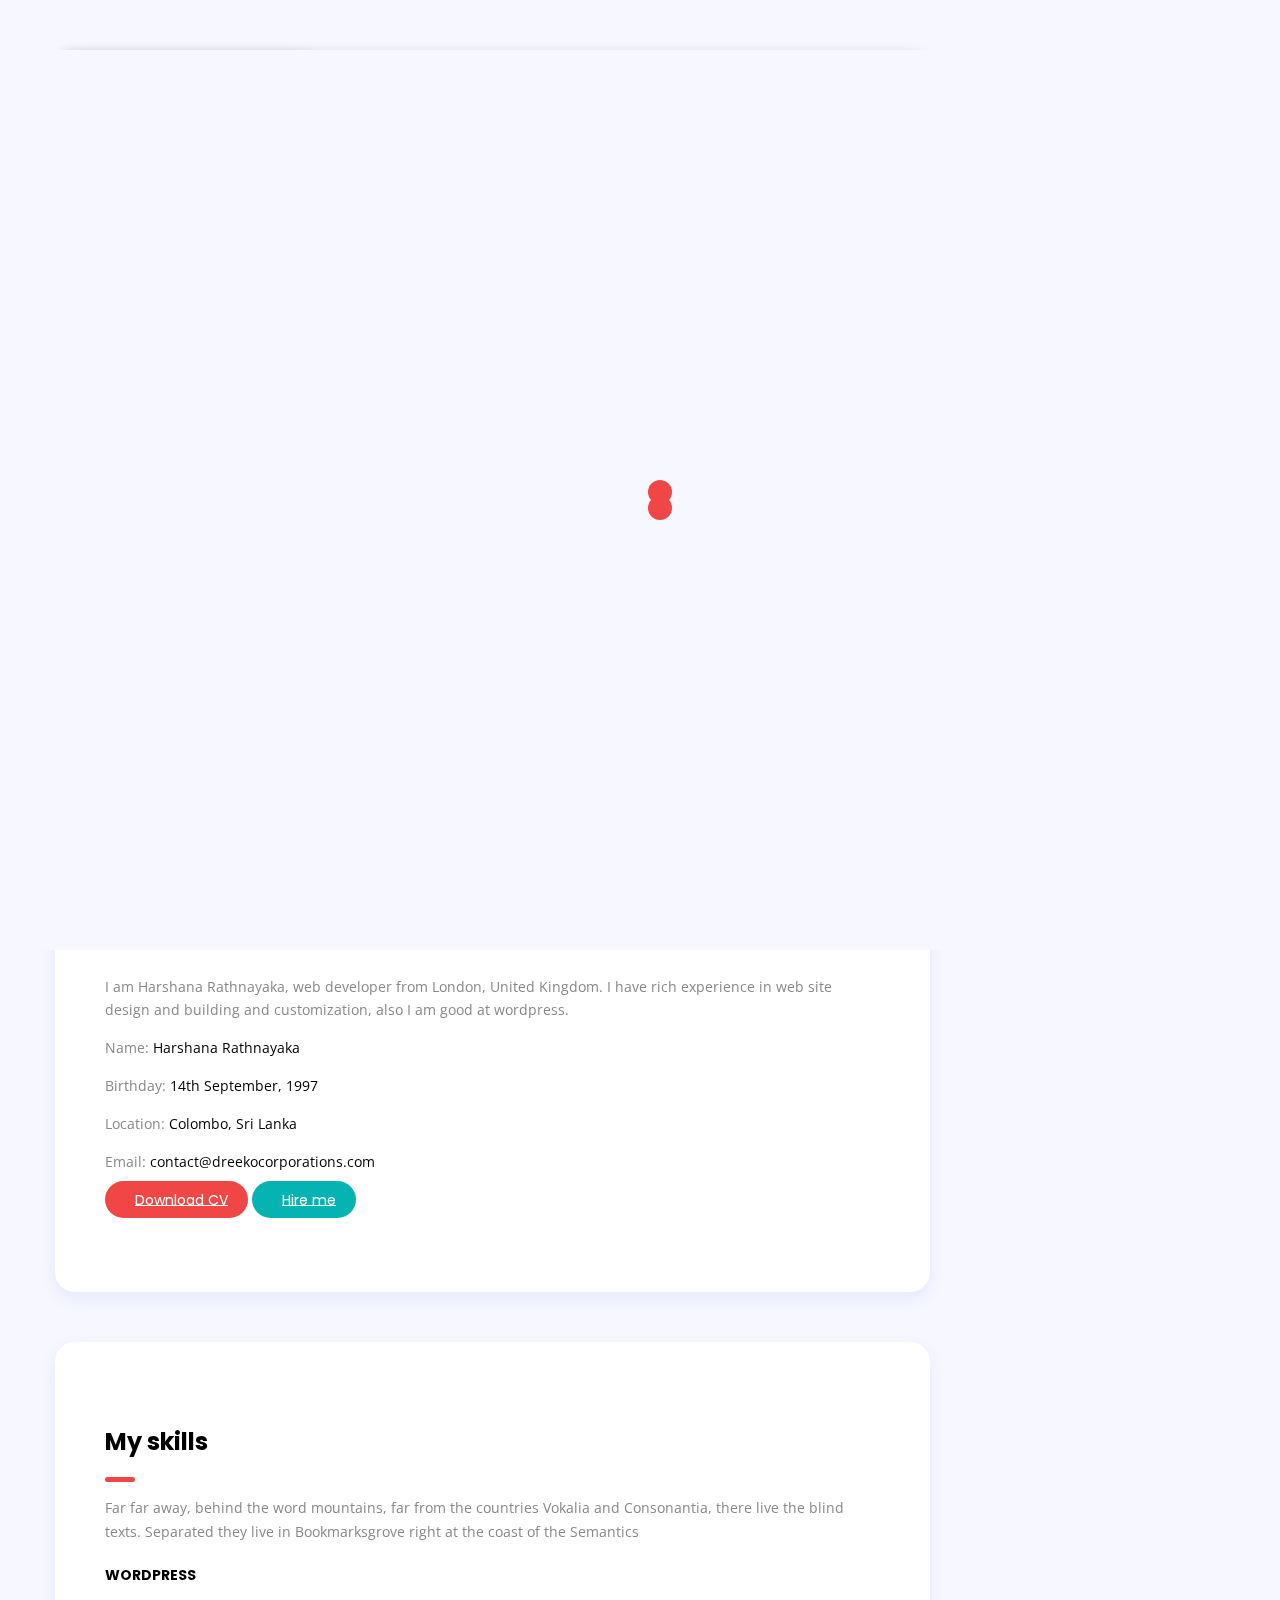
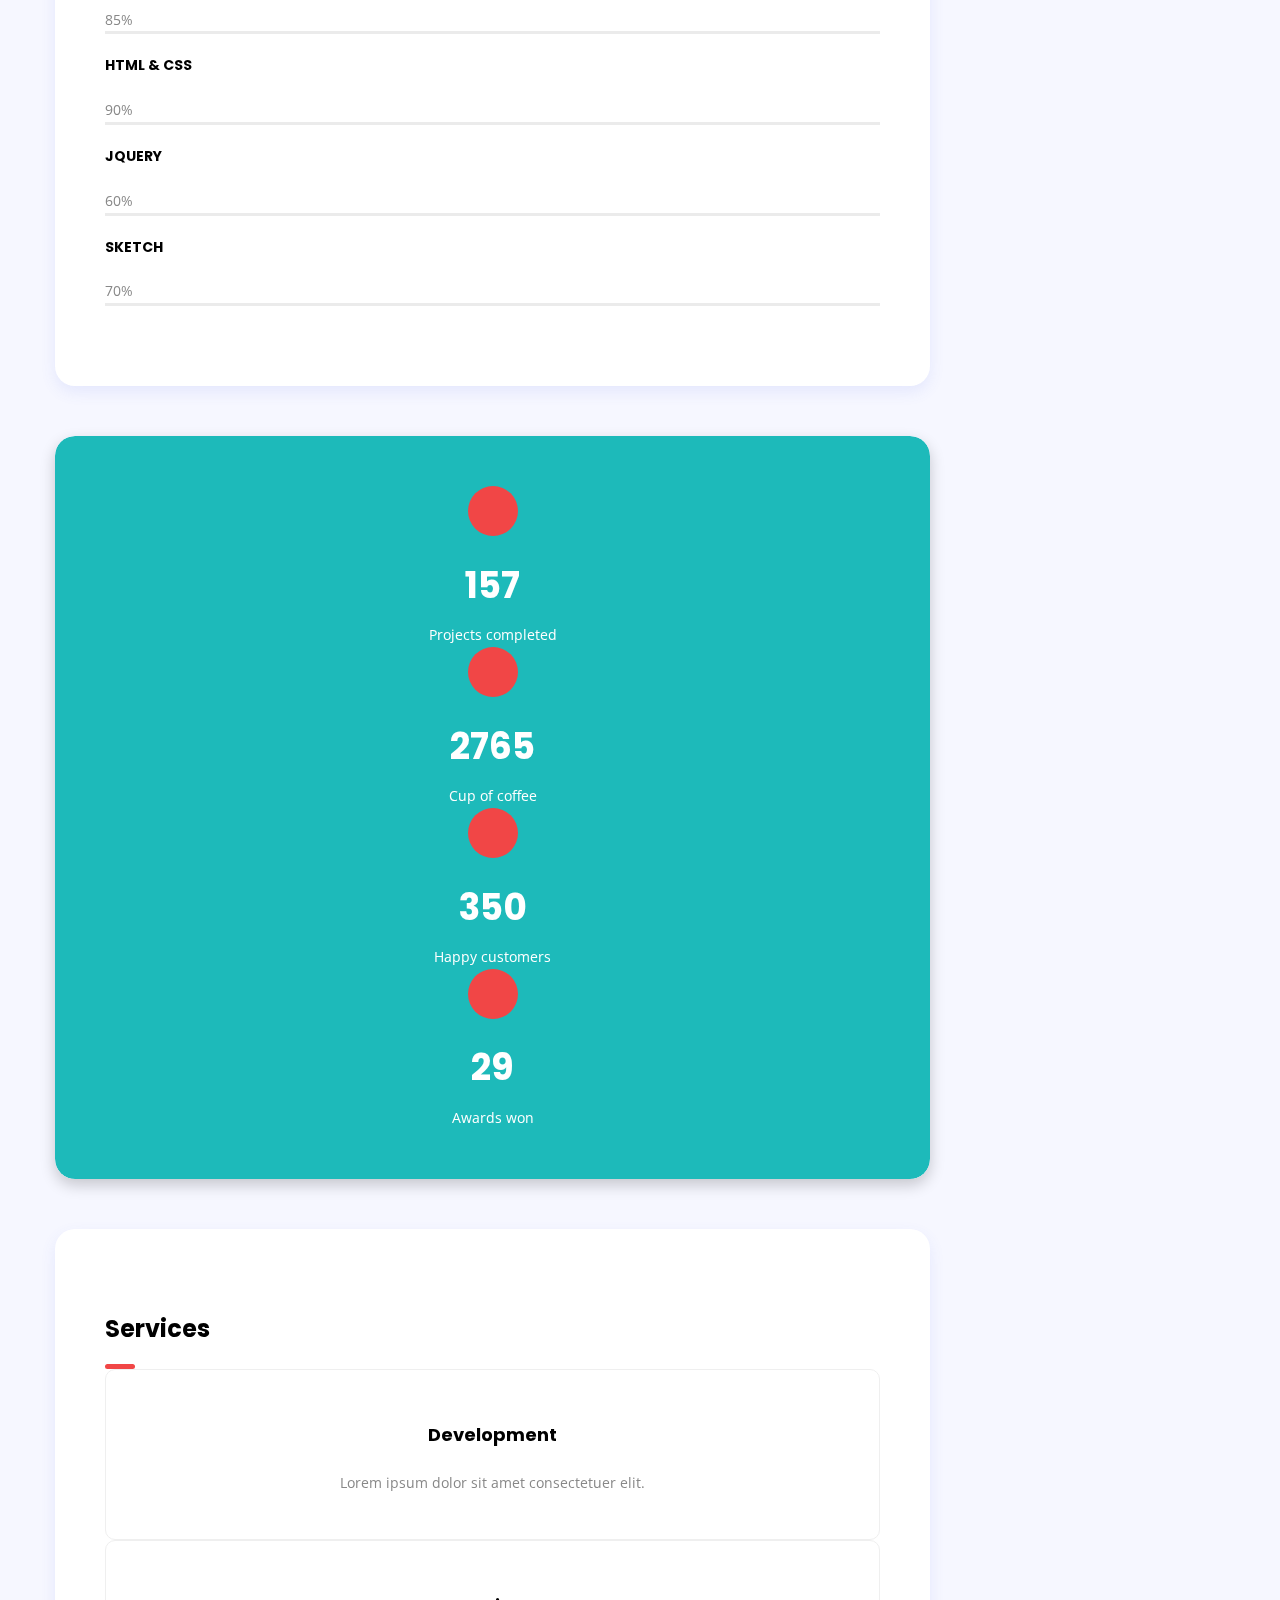
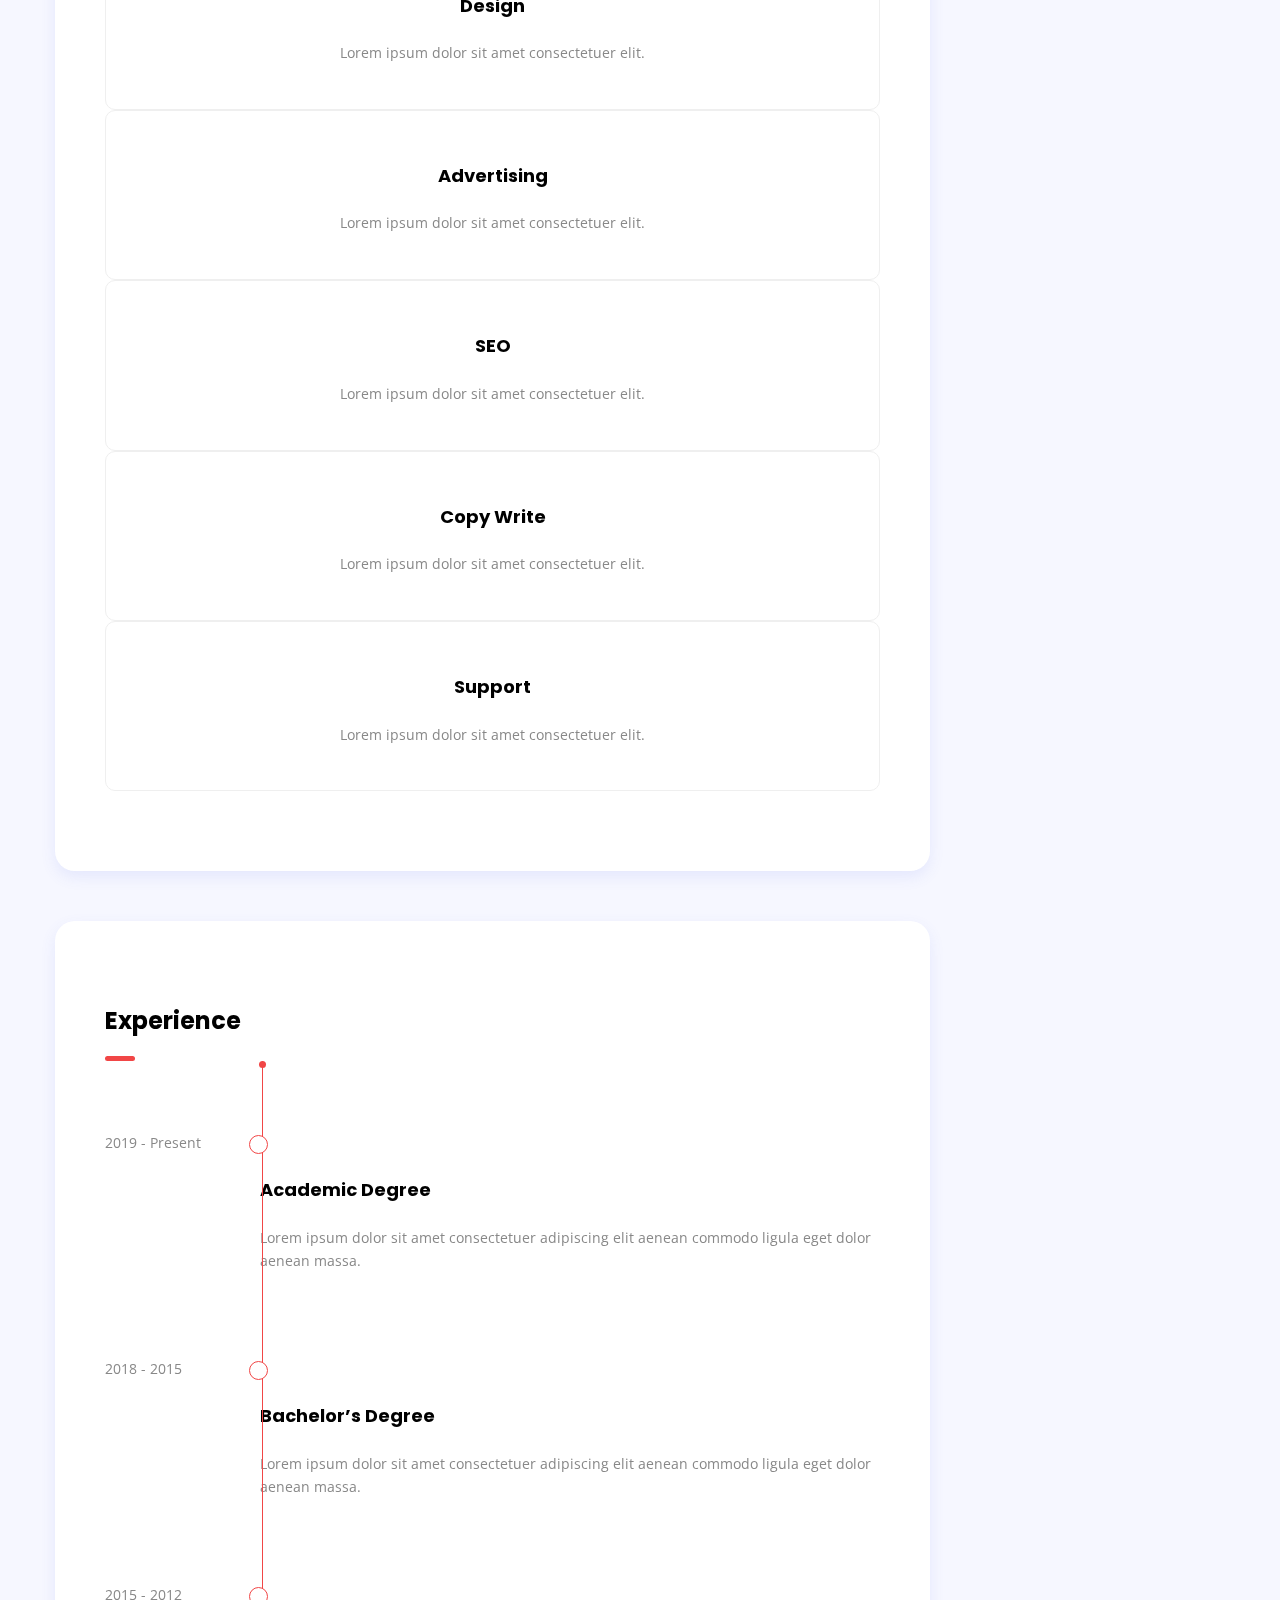
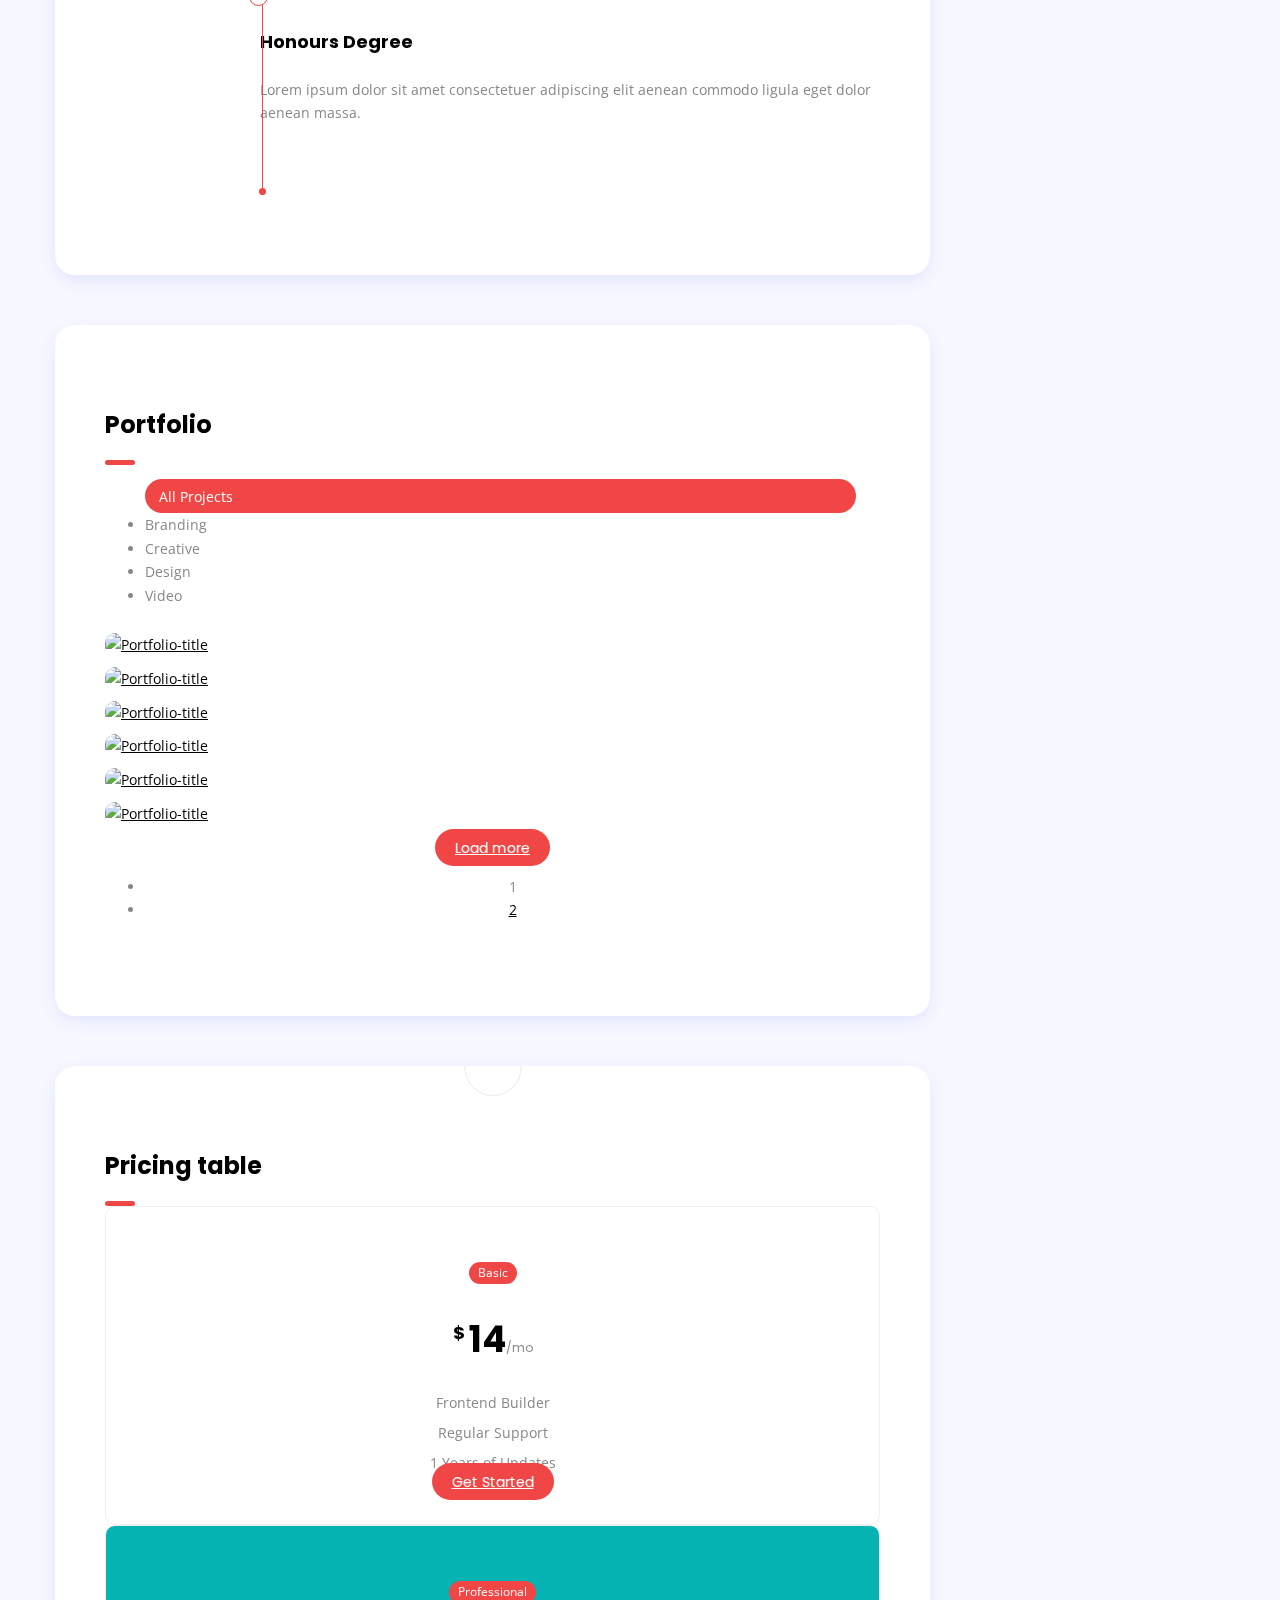
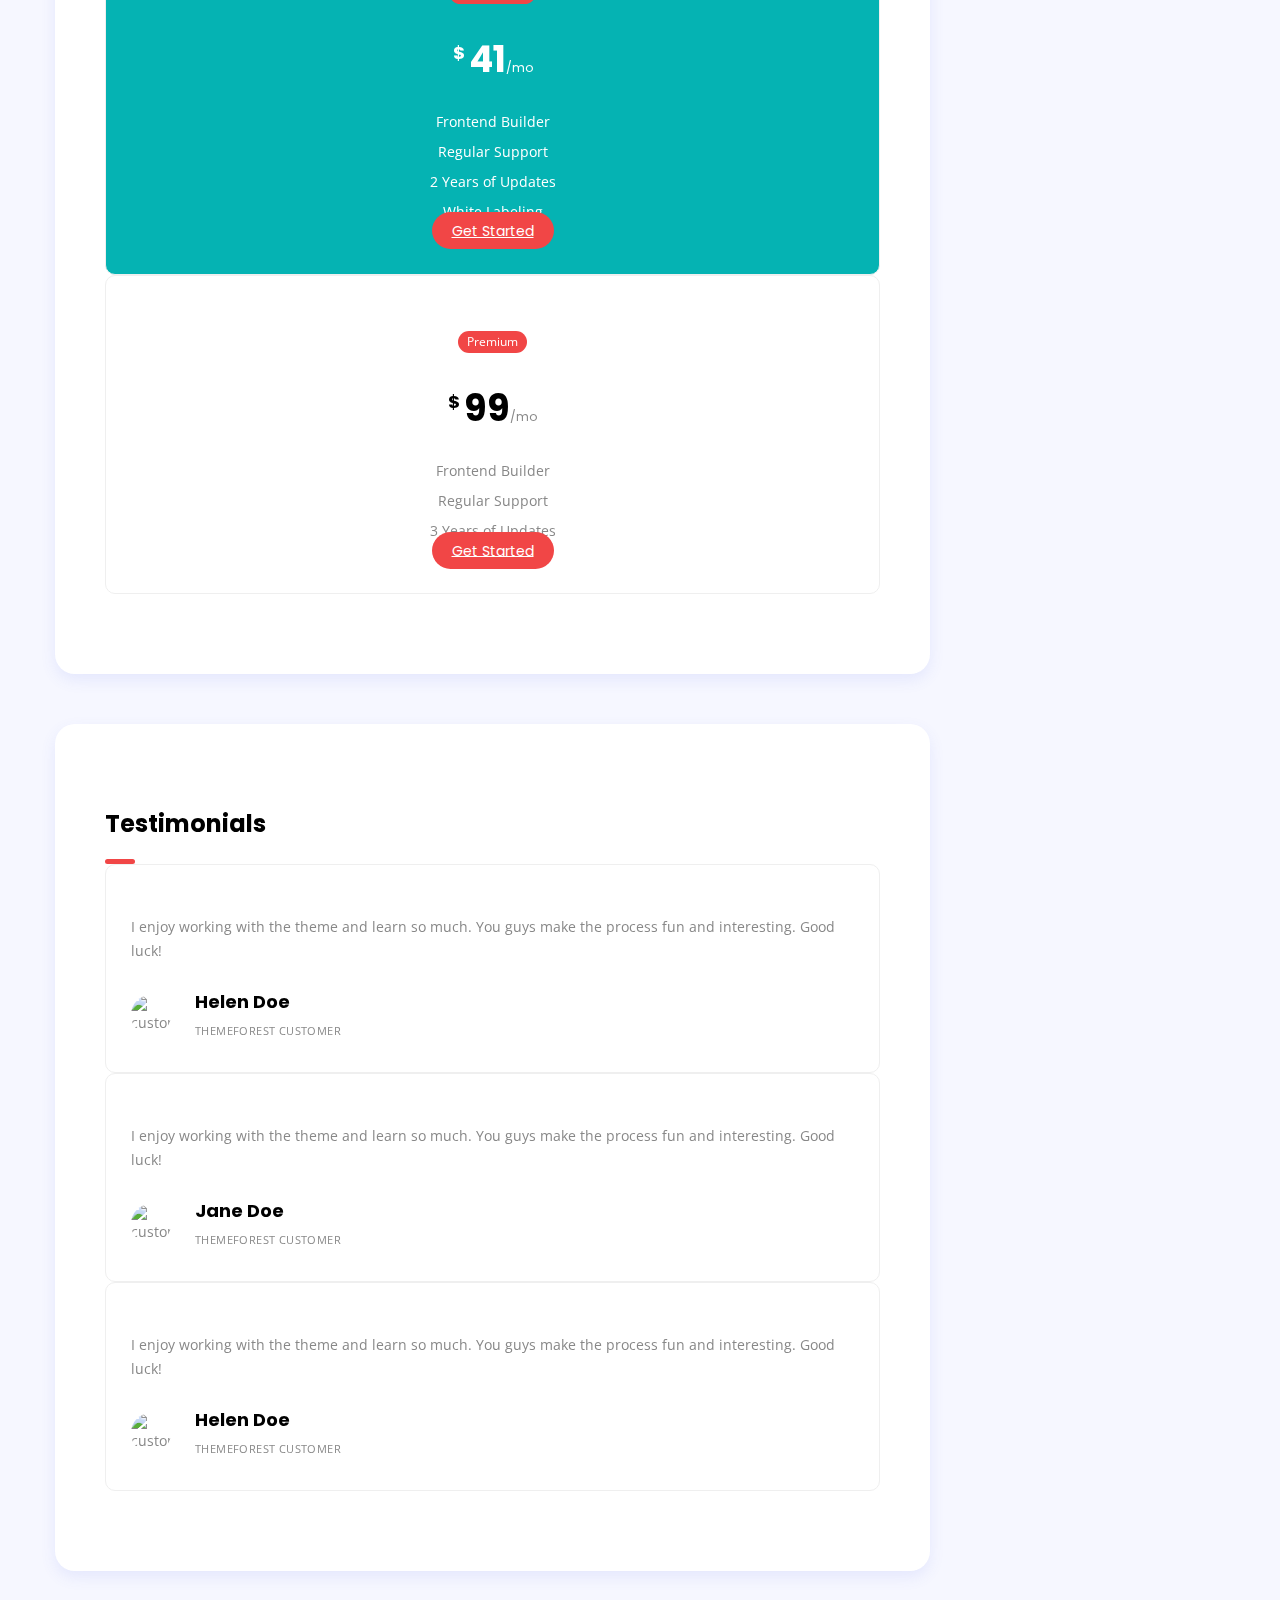
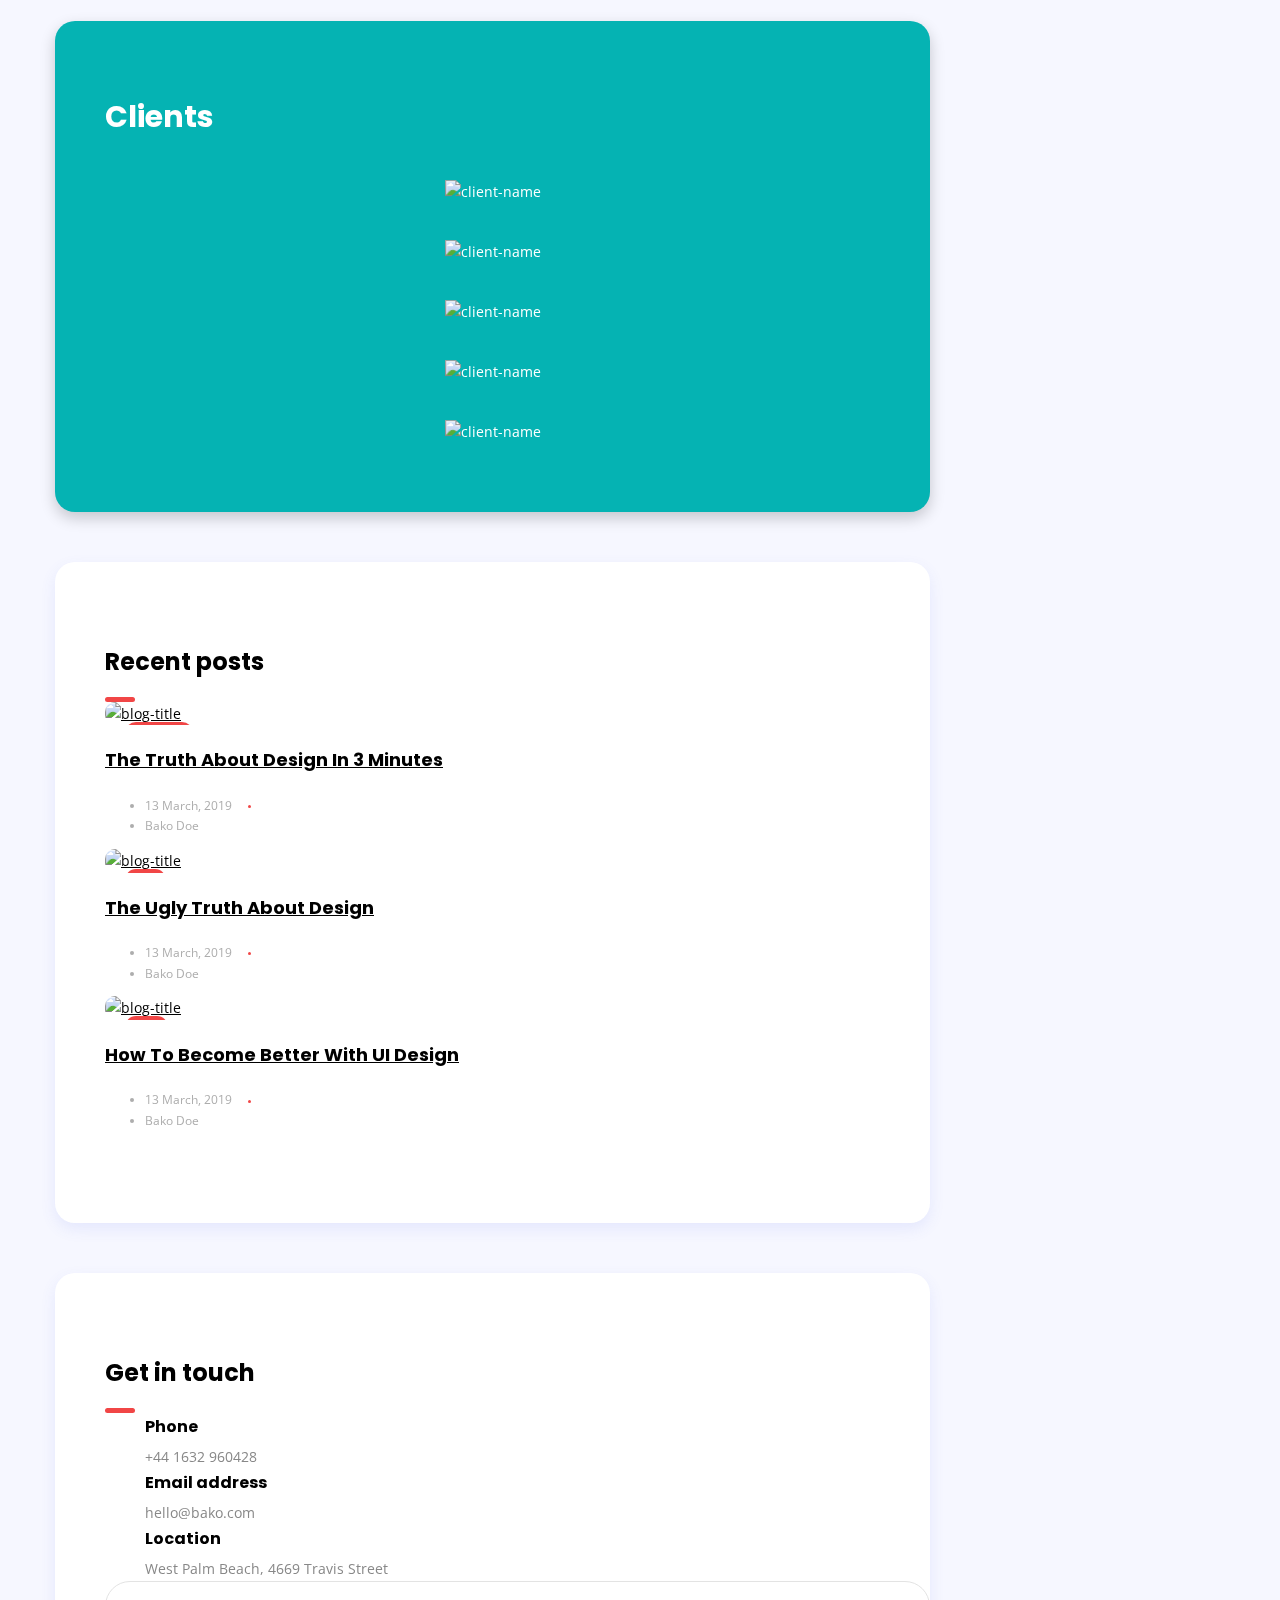
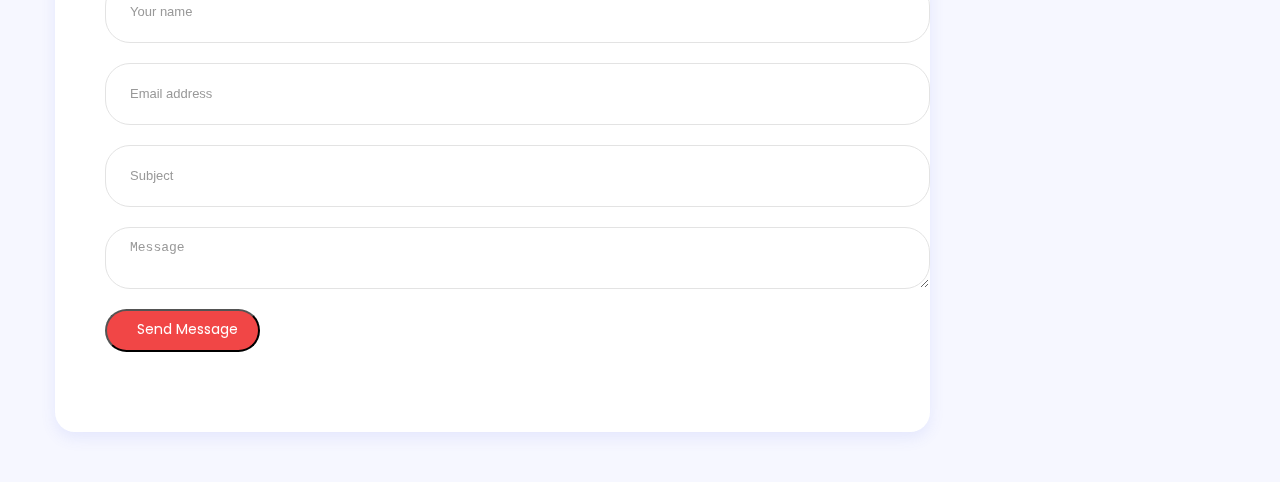
==== commit 62a701ed: "custom css and few details" ====
--- a/index.html
+++ b/index.html
@@ -16,6 +16,7 @@
 	<link rel="stylesheet" href="css/simplebar.css" type="text/css" media="all">
 	<link rel="stylesheet" href="css/jquery.mCustomScrollbar.min.css" type="text/css" media="all">
 	<link rel="stylesheet" href="css/style.css" type="text/css" media="all">
+	<link rel="stylesheet" href="css/custom.css" type="text/css" media="all">
 
 </head>
 
@@ -92,7 +93,7 @@
 		<!-- section hero -->
 		<section class="hero background parallax shadow-dark d-flex align-items-center" id="home" data-image-src="https://via.placeholder.com/900x600">
 			<div class="cta mx-auto mt-2">
-				<h1 class="mt-0 mb-4">I’m Bako Doe<span class="dot"></span></h1>
+				<h1 class="mt-0 mb-4">I’m Harshana Rathnayaka<span class="dot"></span></h1>
 				<p class="mb-4">He lay on his armour-like back, and if he lifted his head a little he could see his brown belly, slightly domed and divided by arches into stiff sections.</p>
 				<a href="#" class="btn btn-default btn-lg mr-3"><i class="icon-grid"></i>View Portfolio</a>
 				<div class="spacer d-md-none d-lg-none d-sm-none" data-height="10"></div>
@@ -112,15 +113,15 @@
 				</div>
 				<div class="col-md-9">
 					<h2 class="mt-4 mt-md-0 mb-4">Hello,</h2>
-					<p class="mb-0">I am Bako Doe, web developer from London, United Kingdom. I have rich experience in web site design and building and customization, also I am good at wordpress.</p>
+					<p class="mb-0">I am Harshana Rathnayaka, web developer from London, United Kingdom. I have rich experience in web site design and building and customization, also I am good at wordpress.</p>
 					<div class="row my-4">
 						<div class="col-md-6">
-							<p class="mb-2">Name: <span class="text-dark">Bako Doe</span></p>
-							<p class="mb-0">Birthday: <span class="text-dark">14 August, 1990</span></p>
+							<p class="mb-2">Name: <span class="text-dark">Harshana Rathnayaka</span></p>
+							<p class="mb-0">Birthday: <span class="text-dark">14th September, 1997</span></p>
 						</div>
 						<div class="col-md-6 mt-2 mt-md-0 mt-sm-2">
-							<p class="mb-2">Location: <span class="text-dark">London, UK</span></p>
-							<p class="mb-0">Email: <span class="text-dark">hello@bako.com</span></p>
+							<p class="mb-2">Location: <span class="text-dark">Colombo, Sri Lanka</span></p>
+							<p class="mb-0">Email: <span class="text-dark">contact@dreekocorporations.com</span></p>
 						</div>
 					</div>
 					<a href="#" class="btn btn-default mr-3"><i class="icon-cloud-download"></i>Download CV</a>
